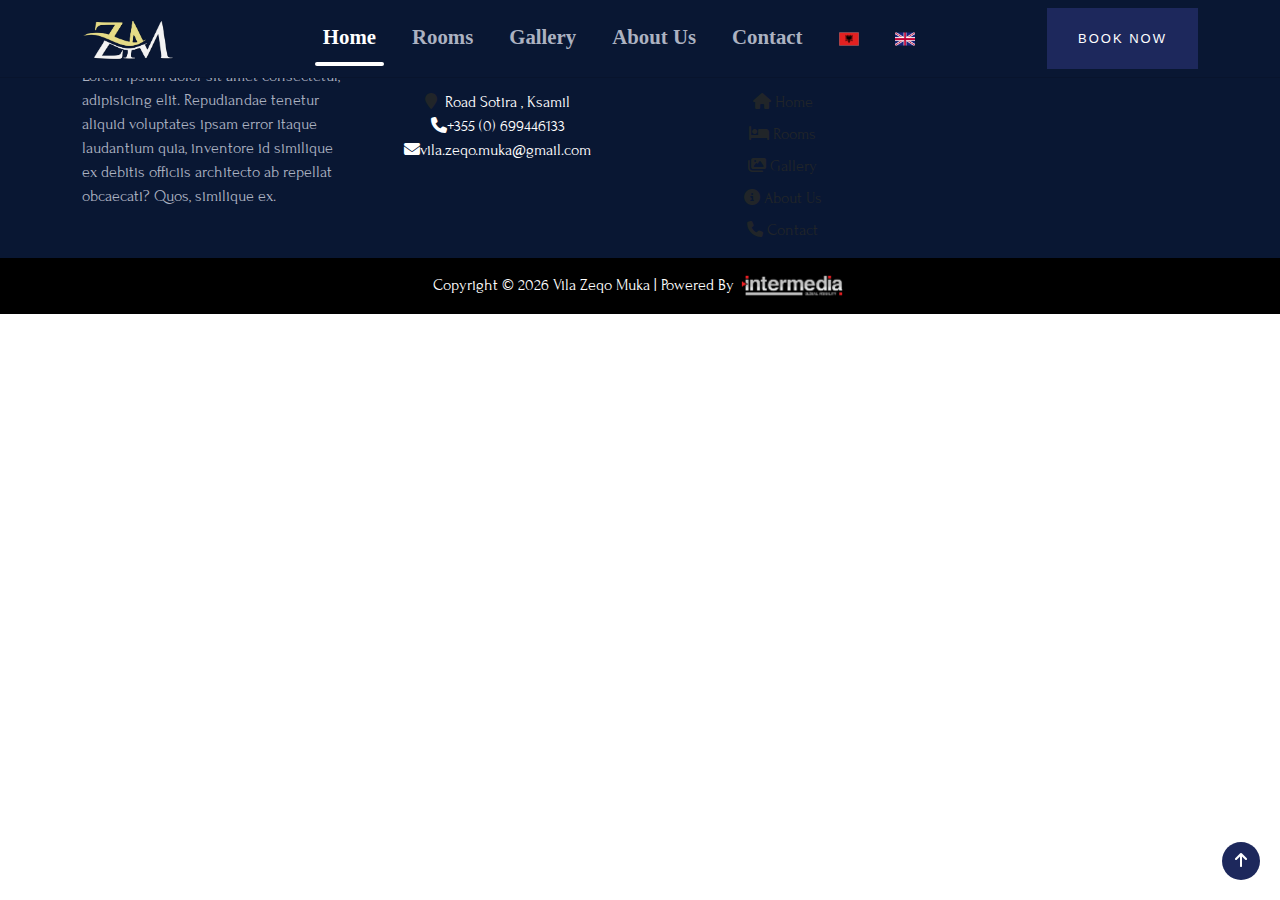
==== index.html @ 221eeb9a "prova" ====
<!DOCTYPE html>
<html lang="en">
<head>
    <meta charset="UTF-8">
    <meta name="viewport" content="width=device-width, initial-scale=1.0">
    <title>Vila Zeqo Muka , Ksamil , Albania</title>
    <meta name="description"content="">
    <meta name="keywords"content="Vila Zeqo Muka , Ksamil , Albania , ">
    <meta name="google-site-verification" content="VBBXbdI32-JaBuuOkWz5NeAeNk-Iu5e2lK04XvJz4yU" />
    <link rel="icon" href="assets/icon/logo.png" />
    <!--Font-Awasome-->
    <link rel="stylesheet" href="https://cdnjs.cloudflare.com/ajax/libs/font-awesome/6.5.2/css/all.min.css">
    <!--Bootstrap-->
    <link rel="stylesheet" href="https://cdn.jsdelivr.net/npm/bootstrap@5.3.3/dist/css/bootstrap.min.css"
        integrity="sha384-QWTKZyjpPEjISv5WaRU9OFeRpok6YctnYmDr5pNlyT2bRjXh0JMhjY6hW+ALEwIH" crossorigin="anonymous">
    <!--My Style-->
    <link rel="stylesheet" href="style.css">
</head>
<body>
    <header class="header">
        <nav class="navbar navbar-expand-lg header-nav fixed-top">
            <div class="container">
                <a class="navbar-brand" href="index.html">
                    <img class="logo1" src="assets/icon/logo.png" alt="logo" height="50px">
                </a>
                <button class="navbar-toggler" type="button" data-bs-toggle="collapse"
                    data-bs-target="#navbarSupportedContent" aria-controls="navbarSupportedContent"
                    aria-expanded="false" aria-label="Toggle navigation">
                    <span class="navbar-toggler-icon"></span>
                </button>
                <div class="collapse navbar-collapse text-center justify-content-between" id="navbarSupportedContent">
                    <ul class="navbar-nav mx-auto">
                        <li class="nav-item active-link">
                            <a class="nav-link" aria-current="page" href="index.html">Home</a>
                            <div class="underline"></div>
                        </li>
                        <li class="nav-item">
                            <a class="nav-link" href="rooms.html">Rooms</a>
                            <div class="underline"></div>
                        </li>
                        <li class="nav-item">
                            <a class="nav-link" href="gallery.html">Gallery</a>
                            <div class="underline"></div>
                        </li>
                        <li class="nav-item">
                            <a class="nav-link" href="about.html">About Us</a>
                            <div class="underline"></div>
                        </li>
                        <li class="nav-item">
                            <a class="nav-link" href="contact.html">Contact</a>
                            <div class="underline"></div>
                        </li>
                        <li class="nav-item">
                            <a class="nav-link flag" href="index-sq.html">
                                <img src="assets/icon/ALB.png" alt="ALB Flag" height="20">
                            </a>
                        </li>
                        <li class="nav-item">
                            <a class="nav-link flag" href="index.html">
                                <img src="assets/icon/GBR.png" alt="GBR Flag" height="20">
                            </a>
                        </li>
                    </ul>
                    <div>
                        <a style="text-decoration: none;"
                            href="https://panel.bookerspro.com/booking2.php?propid=131331">
                            <button id="button" class="btn-3" style="letter-spacing: 2px;">BOOK NOW</button>
                        </a>
                    </div>
                </div>
            </div>
        </nav>
    </header>
    <main>
        <footer>
            <div class="footer">
                <div class="container text-center justify-content-center">
                    <div class="row">
                        <div class="col-lg-3">
                            <div class="footer-widget mb-4">
                                <h2 class="heading-2 logo" id="footer-logo">
                                    <a class="navbar-brand" href="index.html">
                                        <img src="assets/icon/logo-short.png" height="auto" width="100px">
                                    </a>
                                </h2>
                                <p>Lorem ipsum dolor sit amet consectetur, adipisicing elit. Repudiandae tenetur aliquid voluptates ipsam error itaque laudantium quia, inventore id similique ex debitis officiis architecto ab repellat obcaecati? Quos, similique ex.
                                </p>
                            </div>
                        </div>
                        <div class="col-lg-3">
                            <div class="tlt">
                                <h4>Contact Us</h4>
                            </div>
                            <ul class="conta">
                                <li><i class="fa fa-map-marker" aria-hidden="true"></i><a
                                        href="https://maps.app.goo.gl/HGDRE3TWitumhmAR6" class="text-white m-0 p-0"
                                        style="text-decoration: none;">&nbsp;&nbsp;Road Sotira , Ksamil</a></li>
                                <li><i class="fas fa-phone" style="color: white;"></i><a href="tel:+355699446133 "
                                        class="text-white m-0 p-0" style="text-decoration: none;">+355 (0)
                                        699446133 </a>
                                </li>
                                <li><i class="fas fa-envelope" style="color: white;"></i><a
                                        href="mailto: vila.zeqo.muka@gmail.com" class="text-white m-0 p-0"
                                        style="text-decoration: none;">vila.zeqo.muka@gmail.com</a></li>
                            </ul>
                        </div>
                        <div class="col-lg-3">
                            <div class="tlt">
                                <h4>Useful Links</h4>
                            </div>
                            <ul class="link_menu">
                                <li class="mb-2 active"><a href="index.html"><i class="fas fa-home"></i> Home</a></li>
                                <li class="mb-2"><a href="rooms.html"><i class="fas fa-bed"></i> Rooms</a></li>
                                <li class="mb-2"><a href="gallery.html"><i class="fas fa-images"></i> Gallery</a>
                                </li>
                                <li class="mb-2 "><a href="about.html"><i class="fas fa-info-circle"></i>
                                        About Us</a>
                                </li>
                                <li class=""><a href="contact.html"><i class="fas fa-phone"></i> Contact</a></li>
                            </ul>
                        </div>
                        <div class="col-lg-3">
                            <h4>Location</h4>
                            <iframe
                                src="https://www.google.com/maps/embed?pb=!1m14!1m8!1m3!1d1570179.857466598!2d20.004742!3d39.767552!3m2!1i1024!2i768!4f13.1!3m3!1m2!1s0x135b6b3bc9f3d1d7%3A0xbbc7d60144c66215!2sVila%20Zeqo%20Muka!5e0!3m2!1sen!2sus!4v1719576028096!5m2!1sen!2sus"
                                width="100%" height="150" style="border: 0;" allowfullscreen="" loading="lazy"
                                referrerpolicy="no-referrer-when-downgrade"></iframe>
                        </div>
                    </div>
                </div>
                <div class="copyright">
                    <div class="text-center text-white p-2" style="background-color: #000000;">
                        Copyright ©
                        <script>document.write(new Date().getFullYear());</script> Vila Zeqo Muka |
                        Powered By <a href="https://intermedia.al/"><img src="assets/icon/intermediaLogo1.png"
                                class="img-fluid" width="110px" alt=""></a>
                    </div>
                </div>
            </div>
        </footer>
        <button type="button" class="btn btn-floating " id="btn-back-to-top" style="display: block;"> <i
                class="fas fa-arrow-up"></i> </button>
    </main>
    <!--Bootstrap-->
    <script src="https://cdn.jsdelivr.net/npm/bootstrap@5.3.0/dist/js/bootstrap.bundle.min.js"
        integrity="sha384-geWF76RCwLtnZ8qwWowPQNguL3RmwHVBC9FhGdlKrxdiJJigb/j/68SIy3Te4Bkz"
        crossorigin="anonymous"></script>
    <!--My Script-->
    <script src="main.js"></script>
</body>
</html>
---- style.css ----
@import url('https://fonts.googleapis.com/css2?family=Forum&display=swap');

/*Root*/
::selection {
    color: white;
    background: #000526;
}

::-webkit-scrollbar {
    width: 15px;
}

::-webkit-scrollbar-track {
    background-color: white;
}

::-webkit-scrollbar-thumb {
    background: black;
}

html,
body {
    width: 100% !important;
    height: 100% !important;
    margin: 0px !important;
    padding: 0px !important;
}

* {
    margin: 0;
    padding: 0;
    box-sizing: border-box;
    font-family: "Forum", serif;
}

a {
    color: inherit;
    text-decoration: none;
}

section {
    padding: 70px 0;
    overflow: hidden;
}

.row {
    display: flex;
    flex-wrap: wrap;
}

.col {
    flex: 1;
}

li {
    list-style: none;
    padding: 0px;
    margin: 0px;
}

ul {
    padding-left: unset;
}

/*  HEADER */
.nav-link {
    text-decoration: none;
    display: inline-block;
    padding: 10px;
    color: #acb2c1;
    transition: color 0.3s ease-in-out;
    font-family: "Cormorant", serif;
    font-weight: bold;
    font-size: 1.3rem;
}

.nav-item .underline {
    height: 4px;
    background-color: transparent;
    width: 0;
    transition: width 0.6s, background-color 0.6s;
    border-radius: 70px;
    margin: 0 auto;
}

.nav-item.active-link a {
    color: white;
}

.nav-item.active-link .underline {
    width: 100%;
    background-color: white;
}

.nav-item:hover .underline {
    background-color: white;
    width: 100%;
    transition: 0.5s;
}

.nav-item:hover a {
    color: white;
    transition: 0.5s;
}

.nav-item:active a {
    transition: none;
}

.nav-item:active .underline {
    transition: none;
    background-color: white;
}

.navbar-nav {
    margin-left: auto;
    gap: 20px;
    font-size: 18px;
}

.navbar {
    background-color: #091733;
    transition: background-color 0.3s ease-in-out;
    border-bottom: 1px solid rgba(0, 0, 0, 0.1);
}

.navbar-toggler {
    border-color: white !important;
    background-color: white;
    color: transparent !important;
}

.navbar-toggler:hover,
.navbar-toggler:active {
    border-color: white !important;
    background-color: white;
    color: transparent !important;
    transition: 0.5s;
}

/* INNDEX - HOME*/
.sldh1 {
    color: white;
    font-size: 70px;
    text-shadow: 4px 2px #095279;
    font-family: 'Times New Roman', Times, serif;
    font-weight: 800;
}

.sldh2 {
    color: white;
    font-size: 20px;
    text-shadow: 4px 2px #095279;
    font-family: Marcellus, serif;
    font-weight: 800;
}

.head-home {
    position: relative;
    background-color: #9eb384;
}

.HeadText {
    position: absolute;
    top: 50%;
    left: 40%;
    transform: translate(-50%, -50%);
    z-index: 2;
    width: 900px;
}

.carousel1 {
    width: 100% !important;
    background: url('assets/image/7.jpg') rgba(0, 0, 0, 0.616);
    background-position: center 50%;
    background-repeat: no-repeat;
    background-size: cover;
    background-blend-mode: multiply;
    height: 600px;
}

.carousel2 {
    width: 100% !important;
    background: url('assets/image/8.jpg')rgba(0, 0, 0, 0.616);
    background-position: center 70%;
    background-repeat: no-repeat;
    background-size: cover;
    background-blend-mode: multiply;
    height: 600px;
}

.carousel3 {
    width: 100% !important;
    background: url('assets/image/10.jpg')rgba(0, 0, 0, 0.616);
    background-position: center 55%;
    background-repeat: no-repeat;
    background-size: cover;
    background-blend-mode: multiply;
    height: 600px;
}

/* INDEX - ABOUT US*/
/*ABOUT_AREA*/
.about_area .col-lg-6 img {
    border-radius: 10px;
    border: 3px solid #095279;
}

.about_image_wrap {
    position: relative;
    margin-left: auto;
    margin-right: 50px;
    z-index: 1;
}

@media (max-width: 1399px) {
    .about_image_wrap {
        max-width: 390px;
    }
}

@media (max-width: 1199px) {
    .about_image_wrap {
        margin-left: 50px;
    }
}

@media (max-width: 515px) {
    .about_image_wrap {
        max-width: 322px;
        margin-left: 30px;
    }
}

@media (max-width: 425px) {
    .about_image_wrap {
        max-width: 280px;
    }
}

@media (max-width: 375px) {
    .about_image_wrap {
        max-width: 226px;
    }
}

.about__img {
    max-width: 100%;
    height: auto;
}

.about__border {
    width: 100%;
    height: 100%;
    border: 2px solid #095279;
    position: absolute;
    z-index: -1;
}

.about__border--one {
    top: 10px;
    left: -10px;
}

.about__border--three {
    top: 20px;
    left: -20px;
}

.about__border--four {
    top: -20px;
    right: -20px;
}

.about__border--six {
    top: -10px;
    right: -10px;
}

.about__shapes--one {
    width: 30px;
    height: 30px;
    background-color: #095279;
    position: absolute;
    right: 0;
    bottom: 0;
    border-bottom-right-radius: 10px;
}

.about__shapes--two {
    width: 30px;
    height: 30px;
    background-color: #095279;
    position: absolute;
    top: 0;
    left: 0;
    border-top-left-radius: 10px;
}

.about__shapes--three {
    width: 20px;
    height: 20px;
    background-color: #095279;
    position: absolute;
    bottom: -20px;
    right: -20px;
    animation: rotation 15s infinite linear;
}

.about__shapes--four {
    width: 10px;
    height: 10px;
    background-color: #095279;
    position: absolute;
    bottom: -30px;
    right: -30px;
    animation: rotation 15s infinite linear;
}

.about__shapes--five {
    width: 10px;
    height: 10px;
    background-color: #095279;
    position: absolute;
    top: -30px;
    left: -30px;
    animation: rotation 15s infinite linear;
}

.about__shapes--six {
    width: 20px;
    height: 20px;
    background-color: #095279;
    position: absolute;
    top: -20px;
    left: -20px;
    animation: rotation 15s infinite linear;
}

@keyframes rotation {
    0% {
        transform: rotate(0deg);
    }

    100% {
        transform: rotate(359deg);
    }
}

.about_area .col-lg-6 h4 {
    font-family: 'Yeseva One', cursive;
    color: #095279;
}

.about_area .col-lg-6 h3 {
    font-family: 'Epilogue', sans-serif;
    font-weight: bold;
}

.about_area .col-lg-6 p {
    font-family: 'Outfit', sans-serif;
    color: grey;
    font-size: 20px;
}

/* INDEX - ROOMS*/
/* INDEX - GALLERY */
.gallery .slide {
    height: 425px;
    position: relative;
    overflow: hidden;
}

.gallery .slide img {
    height: 100%;
    width: 100%;
    object-fit: cover;
}

.gallery .slide .icon {
    display: none;
    align-items: center;
    justify-content: center;
    position: absolute;
    top: 0;
    left: 0;
    z-index: 10;
    height: 100%;
    width: 100%;
    background: rgba(0, 0, 0, 0.5);
}

.gallery .slide .icon i {
    font-size: 3.5rem;
    color: white;
}

.gallery .slide:hover .icon {
    display: flex;
}

/* INDEX - TESTIMONIALS */
.review-item blockquote {
    line-height: 1.8;
}

.review-content .swiper-arrow {
    top: 20%;
    bottom: 0;
    z-index: 2;
    border: 1px solid var(--bs-gray-400);
    color: var(--bs-gray-400);
    border-radius: 50%;
    width: 50px;
    height: 50px;
    transition: 0.4s ease-in-out;
}

.review-content .swiper-arrow:hover {
    border: 1px solid #4d5969;
    color: #4d5969;
}

.review-content .swiper-arrow.swiper-arrow-prev {
    left: -80px;
}

.review-content .swiper-arrow.swiper-arrow-next {
    right: -80px;
}

.review-content .quotation svg.quote {
    color: gray;
}

#testimonials .swiper-pagination {
    display: none;
}

/*About Us*/
#about-head {
    background: url(assets/image/9.jpg) rgba(0, 0, 0, 0.5);
    background-position-x: 0%;
    background-position-y: 0%;
    background-repeat: repeat;
    background-size: auto;
    background-size: cover;
    background-repeat: no-repeat;
    background-position: center;
    background-blend-mode: multiply;
    height: 70vh;
    text-align: center;
    display: flex;
    align-items: center;
}

.parallax_wrapper {
    position: relative;
    margin-bottom: 25px;
}

img.rounded-img {
    border-radius: 10px;
}

.parallax_wrapper .img_over {
    left: -25%;
    bottom: 10%;
    position: absolute;
    z-index: 99;
}

.parallax_wrapper .img_over img {
    border: 4px solid #fff;
    width: 50%;
    height: auto;
    -webkit-box-shadow: 10px 10px 26px 0px rgba(0, 0, 0, 0.21);
    -moz-box-shadow: 10px 10px 26px 0px rgba(0, 0, 0, 0.21);
    box-shadow: 10px 10px 26px 0px rgba(0, 0, 0, 0.21);
}

/*Rooms*/
#rooms-head {
    background: url(assets/image/11.jpg) rgba(0, 0, 0, 0.5);
    background-position-x: 0%;
    background-position-y: 0%;
    background-repeat: repeat;
    background-size: auto;
    background-size: cover;
    background-repeat: no-repeat;
    background-position: center;
    background-blend-mode: multiply;
    height: 70vh;
    text-align: center;
    display: flex;
    align-items: center;
}
.roombox{
    box-shadow: 3px 3px 10px 0px rgba(0,0,0,0.75);
}
.roominfo {
    margin: 20px;
}

.room-icon {
    display: flex;
    align-items: center;
    justify-content: space-between;
    margin-bottom: 10px;
}

.icon-item {
    display: flex;
    align-items: center;
    margin: 0 10px;
    /* Adjust spacing between items if needed */
}

.icon-item i {
    font-size: 15px;
    /* Adjust the size of the icons as needed */
    margin-right: 5px;
}

.icon-item span {
    margin-left: 5px;
}

.roomimg {
    width: 100%;
    height: 470px;
  }
  .roomimg img {
    width: 100%;
    height: 100%;
  }
/*Gallery*/
#gallery-head {
    background: url(assets/image/2.jpg) rgba(0, 0, 0, 0.5);
    background-position-x: 0%;
    background-position-y: 0%;
    background-repeat: repeat;
    background-size: auto;
    background-size: cover;
    background-repeat: no-repeat;
    background-position: center;
    background-blend-mode: multiply;
    height: 70vh;
    text-align: center;
    display: flex;
    align-items: center;
}

.gallery .gallery-main .gallery-box {
    position: relative;
    transition: all 0.3s ease;
    width: 100%;
}

.gallery .gallery-main .gallery-box:hover .content {
    height: 100%;
    opacity: 1;
    visibility: visible;
    width: 100%;
}

.gallery .gallery-main .gallery-box:hover {
    transform: translateY(10px);
    transition: all 0.3s ease;
}

.gallery .gallery-main .gallery-box img {
    width: 100%;
    height: 300px;
    object-fit: cover;
    box-shadow: 10px 10px 5px 0px rgba(0, 0, 0, 0.75);
    margin: 15px auto;
}

/*Contact Us*/
#contact-head {
    background: url(assets/image/6.jpg) rgba(0, 0, 0, 0.5);
    background-position-x: 0%;
    background-position-y: 0%;
    background-repeat: repeat;
    background-size: auto;
    background-size: cover;
    background-repeat: no-repeat;
    background-position: center;
    background-blend-mode: multiply;
    height: 70vh;
    text-align: center;
    display: flex;
    align-items: center;
}

.cch {
    font-size: 35px;
}

.ccp {
    font-size: 25px;
}

.contact-box {
    border: black 1px solid;
    padding: 15px;
    text-align: center;
    transition: background-color 0.3s;
    border-radius: 20%;
}

.contact-box .icon {
    margin: 25px;
}

.contact-box svg {
    width: 100%;
    height: 50px;
    transition: fill 0.5s;
}

/*General*/
#rooms-head h1,
#contact-head h1,
#gallery-head h1,
#about-head h1 {
    color: #fff;
    text-transform: uppercase;
    position: relative;
    display: inline-block;
}

.breacrumd {
    list-style: none;
    padding: 0;
    margin: 0;
    display: flex;
    justify-content: center;
}

.breacrumd li {
    font-size: 23px;
    color: #fff;
    text-transform: uppercase;
    margin: 0 3px;
    letter-spacing: 2px;
}

.breacrumd li:hover a {
    color: #091733;
    transition: 0.5s;
}

.tltt {
    display: grid;
    justify-content: center;
}

/* Footer */
footer {
    background: #091733;
    padding-top: 40px;
    font-family: "Cormorant", serif;
}

footer p {
    color: #acb2c1;
    text-align: left;
}

footer h4 {
    color: #ffffff;
    margin-bottom: 15px;
    padding-bottom: 3px;
    font-weight: 600;
    border-bottom: 3px solid #ffffff;
}

footer .logo a {
    display: flex;
    justify-content: center;
    text-decoration: none;
}

ul.contact,
ul.link-menu {
    padding: 0;
    list-style: none;
}

ul.link-menu li {
    display: grid;
    justify-content: center;
}

ul.contact li,
ul.link-menu li {
    color: #acb2c1;
    font-size: 18px;
    padding: 10px 0;
}

ul.contact li i,
ul.link-menu li i {
    padding-right: 15px;
    font-size: 20px;
}

ul.link-menu li a {
    color: #acb2c1;
    text-decoration: none;
    transition: color 0.5s, transform 0.5s;
    display: flex;
    align-items: center;
    position: relative;
}

ul.link-menu li a::after {
    content: '';
    position: absolute;
    left: 0;
    bottom: -5px;
    width: 0;
    height: 3px;
    background: #ffffff;
}

ul.link-menu li a:hover::after {
    width: 125%;
    transition: width 0.5s ease;
}

ul.link-menu li a:hover,
ul.contact li:hover {
    color: #ffffff;
    transition: width 0.5s ease;
}

ul.link-menu li.active a {
    color: #ffffff;
}

.copyright-container {
    background: #000526;
    width: 100%;
}

.copyright-container .container {
    display: flex;
    justify-content: space-between;
    align-items: center;
    padding: 2px;
    color: #ffffff;
}

/* GENERAL BUTTON STYLING */
#button {
    font-family: Jost, sans-serif;
    font-weight: 500;
    font-size: 13px;
    line-height: 19px;
    text-transform: uppercase;
    letter-spacing: .12em;
    position: relative;
    display: inline-flex;
    vertical-align: middle;
    width: auto;
    margin: 0;
    text-decoration: none;
    border-radius: 0;
    outline: 0;
    transition: color .2s ease-out, background-color .35s ease-out, border-color .2s ease-out;
    padding: 20px 30px;
    color: #fff;
    background-color: #1d285c;
    border: 1px solid transparent;
    cursor: pointer;
}

#button:hover {
    color: #1d285c !important;
    background-color: #fff;
}

.btn1 {
    border: 1px solid #989daf;
    color: #091733;
    background-color: transparent;
    font-family: Jost, sans-serif;
    font-weight: 500;
    font-size: 13px;
    line-height: 19px;
    text-transform: uppercase;
    letter-spacing: .12em;
    padding: 19px 52px;
}

.btn1:hover {
    background-color: #091733;
    color: #989daf;
    transition: 0.75s;

}

/*BACK_TO_TOP*/
#btn-back-to-top {
    position: fixed;
    bottom: 20px;
    right: 20px;
    display: none;
    color: #fff;
    background-color: #1d285c;
    z-index: 1;
    border-radius: 100%;
    transition: 0.5s;
}

#btn-back-to-top:hover {
    color: #1d285c;
    background-color: #fff;
    transition: 0.5s;
}

#btn-back-to-top:hover .btn.btn-floating i.fas.fa-arrow-up {
    color: #1d285c;
}

/*Mobile*/
@media screen and (max-width: 1200px) {
    section {
        padding: 50px 0 !important;
    }

    footer .logo a {
        justify-content: center;
    }

    footer p,
    .mim footer h4,
    ul.contact li,
    ul.link-menu li a {
        text-align: center;
    }

    .contact-box {
        border-radius: unset;
    }

    .parallax_wrapper {
        margin: 0px 25px 25px 25px;
    }

    #btn-back-to-top,
    .parallax_wrapper .img_over img {
        display: none !important;
    }

    .gallery .gallery-main .gallery-box {
        margin: 15px 0 15px 0;
    }

    .HeadText {
        position: absolute;
        top: 50%;
        left: 50%;
        transform: translate(-50%, -50%);
        z-index: 2;
        width: 300px;
    }

    .HeadText h1 {
        font-size: 40px !important;
    }

    .HeadText h4 {
        font-size: 20px !important;
    }

    .head-home {
        padding-bottom: 0px !important;
    }

    .about_area {
        margin-top: 50px;
        text-align: center;
    }

}
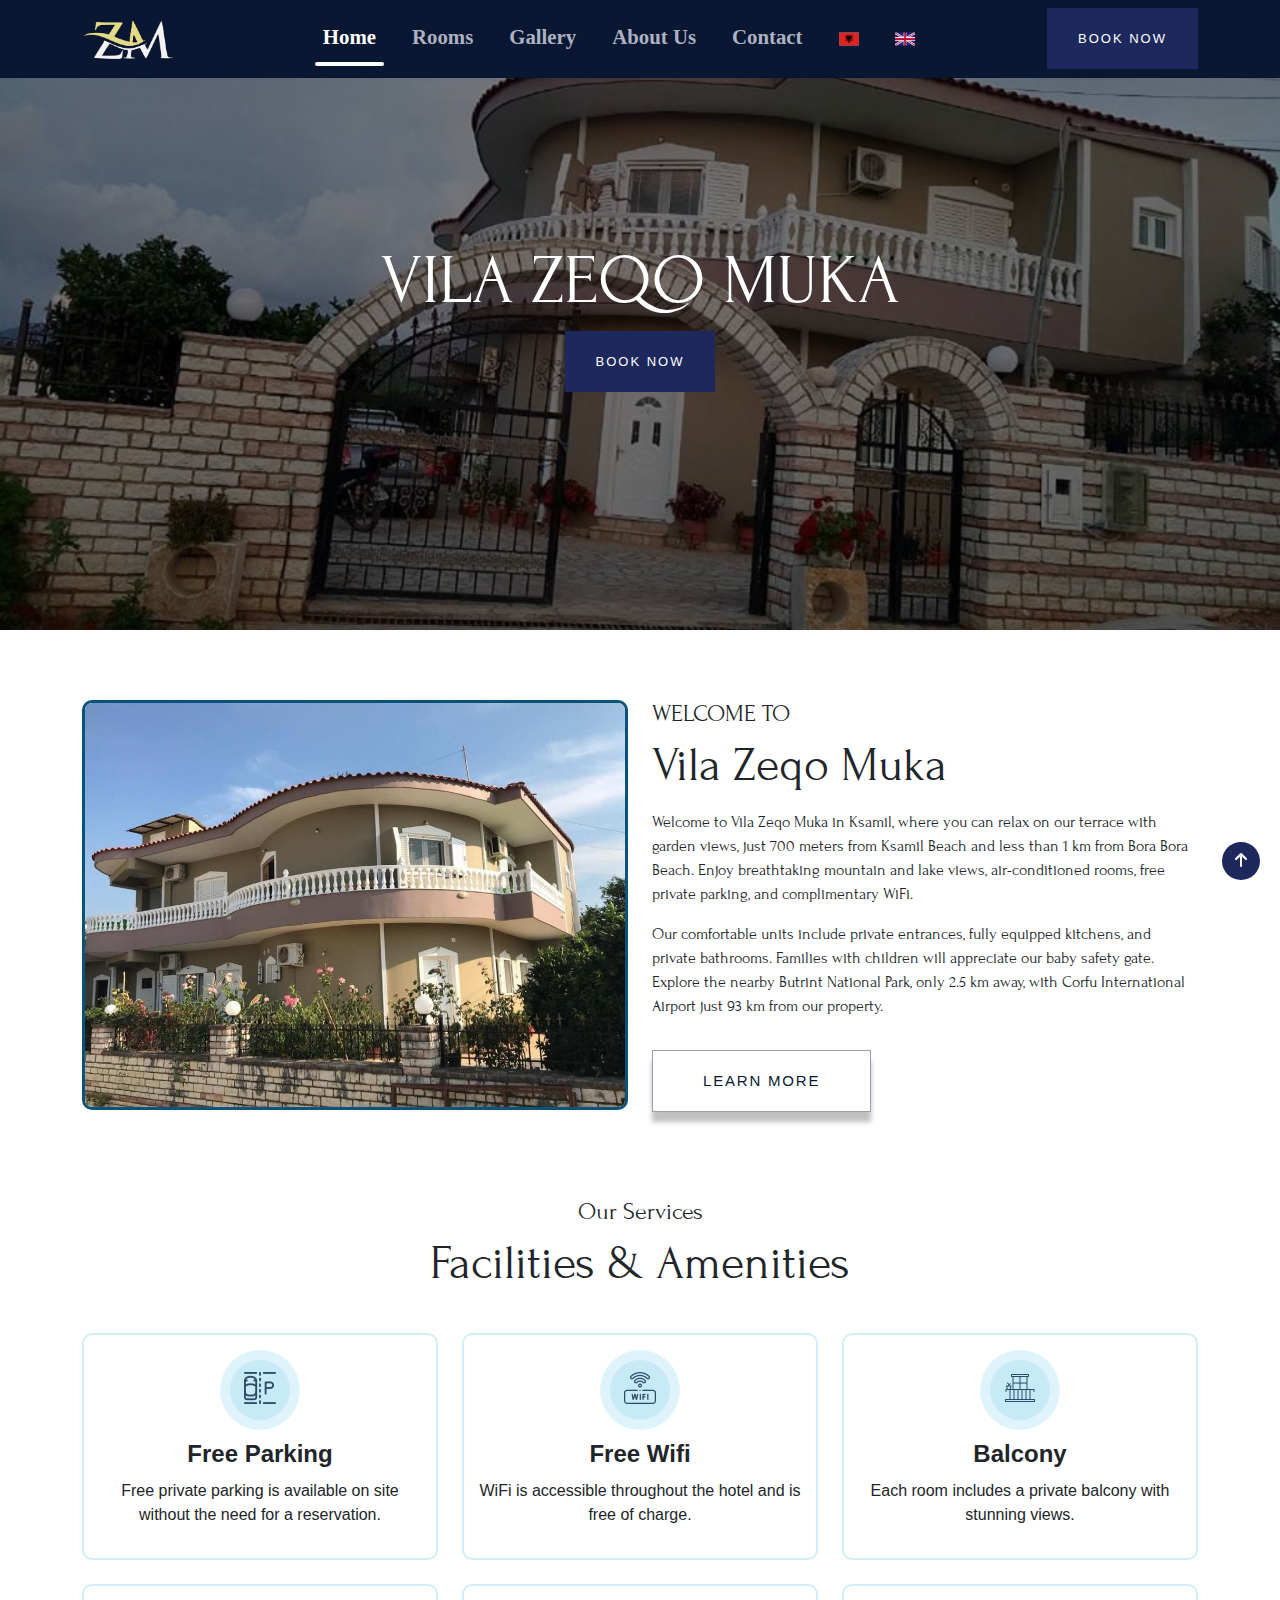
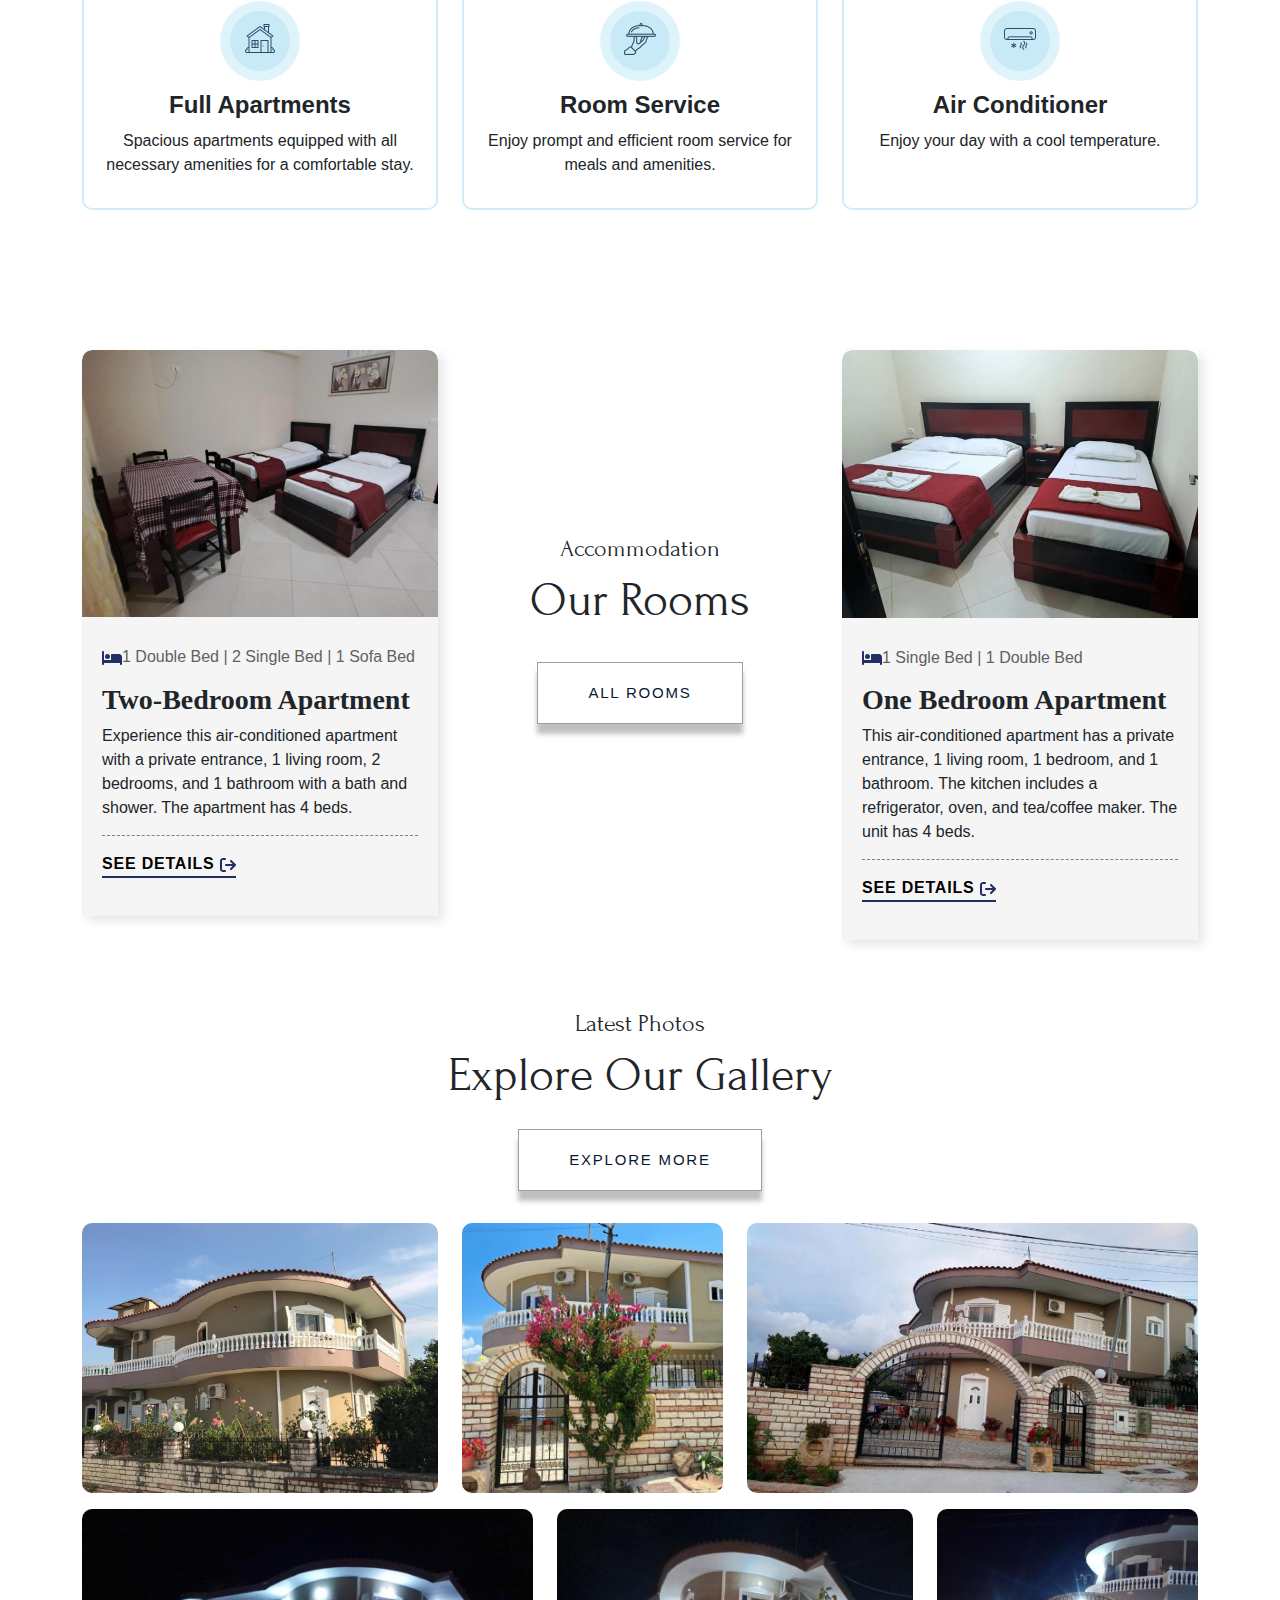
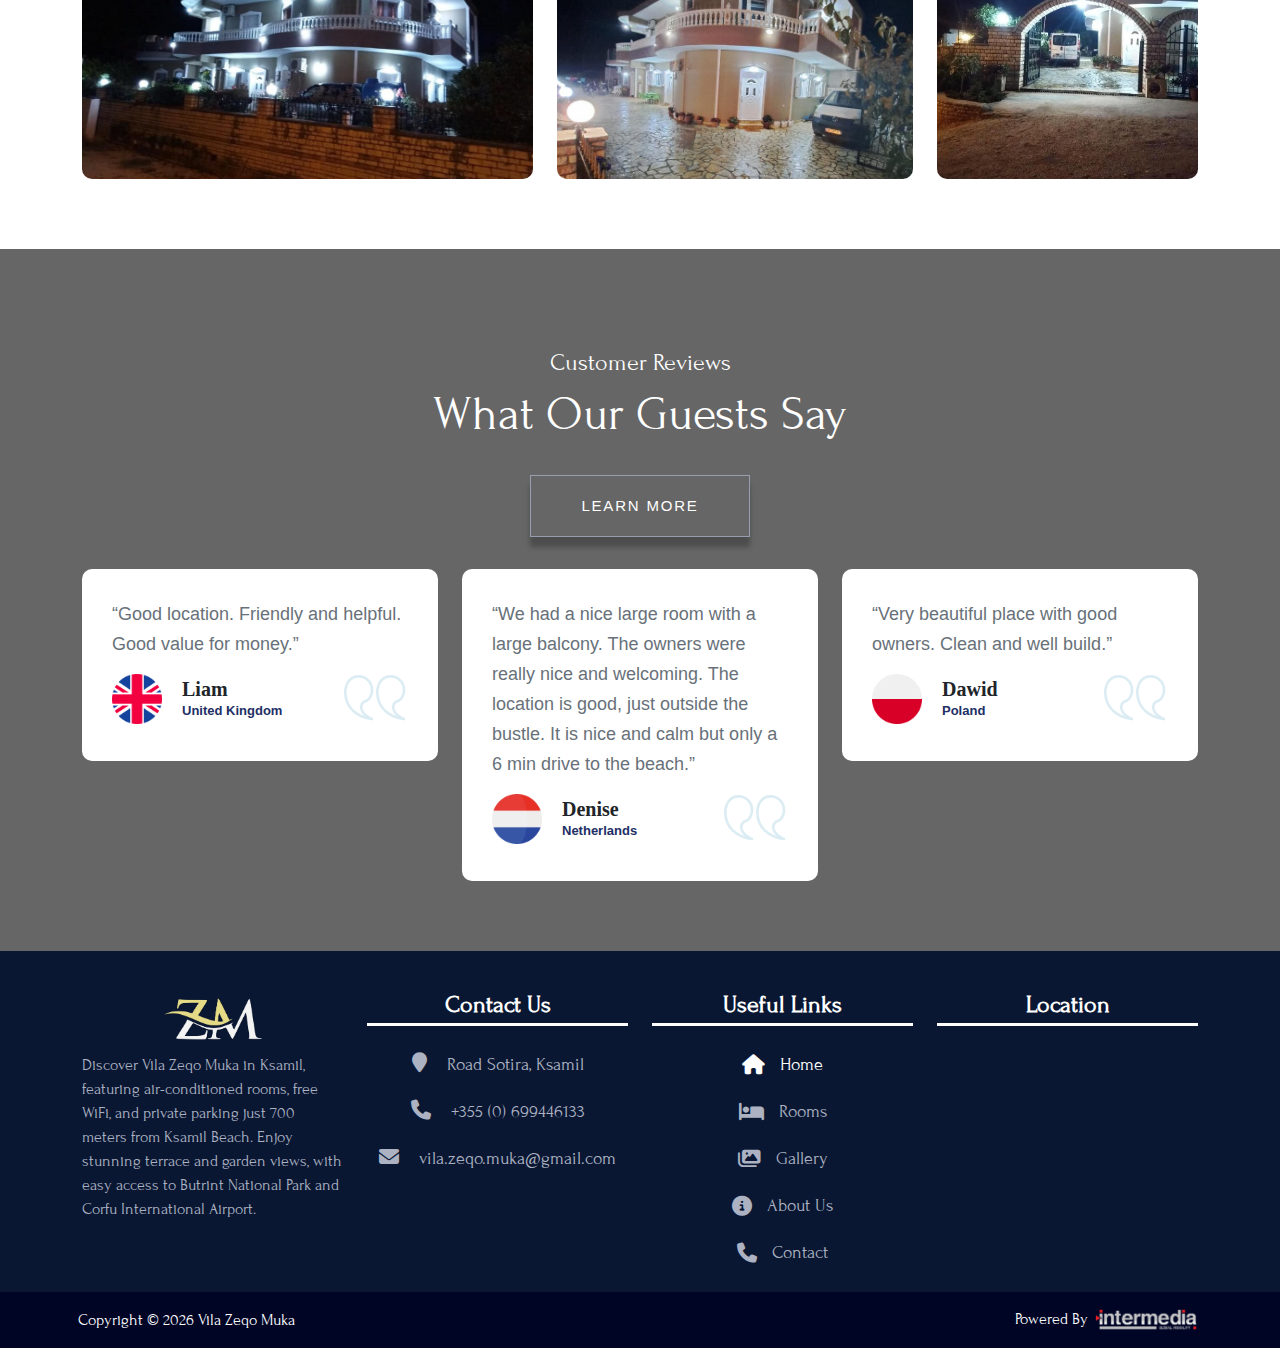
==== commit 9d0e6fdb: "done" ====
--- a/index.html
+++ b/index.html
@@ -1,11 +1,12 @@
 <!DOCTYPE html>
 <html lang="en">
+
 <head>
     <meta charset="UTF-8">
     <meta name="viewport" content="width=device-width, initial-scale=1.0">
     <title>Vila Zeqo Muka , Ksamil , Albania</title>
-    <meta name="description"content="">
-    <meta name="keywords"content="Vila Zeqo Muka , Ksamil , Albania , ">
+    <meta name="description" content="Discover Vila Zeqo Muka in Ksamil, Albania - offering comfortable rooms, excellent amenities, and stunning views just steps from beautiful beaches. Book your stay today!">
+    <meta name="keywords" content="Vila Zeqo Muka, Ksamil, Albania, hotel, accommodation, beach, rooms, amenities, vacation, travel, booking, Butrint National Park, free parking, free WiFi, family-friendly">
     <meta name="google-site-verification" content="VBBXbdI32-JaBuuOkWz5NeAeNk-Iu5e2lK04XvJz4yU" />
     <link rel="icon" href="assets/icon/logo.png" />
     <!--Font-Awasome-->
@@ -16,6 +17,7 @@
     <!--My Style-->
     <link rel="stylesheet" href="style.css">
 </head>
+
 <body>
     <header class="header">
         <nav class="navbar navbar-expand-lg header-nav fixed-top">
@@ -63,7 +65,7 @@
                     </ul>
                     <div>
                         <a style="text-decoration: none;"
-                            href="https://panel.bookerspro.com/booking2.php?propid=131331">
+                            href="https://panel.bookerspro.com/booking2.php?propid=221222">
                             <button id="button" class="btn-3" style="letter-spacing: 2px;">BOOK NOW</button>
                         </a>
                     </div>
@@ -72,68 +74,396 @@
         </nav>
     </header>
     <main>
+        <section id="index-bck">
+            <div class="container">
+                <div class="row">
+                    <div class="col-sm-12 col-md-12 col-lg-12 col-xl-12">
+                        <div class="index-bck-ds text-center">
+                            <h1 class="HD1 fadeinleft" style="color: white; font-size: 70px;">VILA ZEQO MUKA</h1>
+                            <a style="text-decoration: none;"
+                                href="https://panel.bookerspro.com/booking2.php?propid=221222">
+                                <button id="button" class="btn-3" style="letter-spacing: 2px;">BOOK NOW</button>
+                            </a>
+                        </div>
+                    </div>
+                </div>
+            </div>
+        </section>
+        <section class="about_area pb-0">
+            <div class="container">
+                <div class="row gy-5 d-flex">
+                    <div class="col-sm-12 col-md-6 col-lg-6 col-xl-6">
+                        <div class="img-box1">
+                            <div class="img1">
+                                <img src="assets/image/2.jpg" class="img-fluid" alt="About">
+                            </div>
+                        </div>
+                    </div>
+                    <div class="col-sm-12 col-md-6 col-lg-6 col-xl-6">
+                        <div class="about-text">
+                            <h4 class="title">WELCOME TO </h4>
+                            <h2 class="display-5 mb-3">Vila Zeqo Muka</h2>
+                            <p class="outfit">Welcome to Vila Zeqo Muka in Ksamil, where you can relax on our terrace
+                                with garden views, just 700 meters from Ksamil Beach and less than 1 km from Bora Bora
+                                Beach. Enjoy breathtaking mountain and lake views, air-conditioned rooms, free private
+                                parking, and complimentary WiFi.</p>
+                            <p class="outfit">Our comfortable units include private entrances, fully equipped kitchens,
+                                and private bathrooms. Families with children will appreciate our baby safety gate.
+                                Explore the nearby Butrint National Park, only 2.5 km away, with Corfu International
+                                Airport just 93 km from our property.</p>
+                        </div>
+                        <div>
+                            <a href="about.html">
+                                <button class="my-3 btn1">
+                                    LEARN MORE
+                                </button></a>
+                        </div>
+                    </div>
+                </div>
+            </div>
+        </section>
+        <section class="facilities">
+            <div class="container">
+                <div class="row gy-4">
+                    <div class="col-sm-12 col-md-12 col-lg-12 col-xl-12 text-center">
+                        <div class="about-text">
+                            <h4 class="titles">Our Services </h4>
+                            <h2 class="display-5 mb-3">Facilities & Amenities</h2>
+                        </div>
+                    </div>
+                    <div class="col-sm-12 col-lg-4 col-md-6 col-xl-4">
+                        <div class="facility-content h-100 text-center">
+                            <div class="fac-img">
+                                <img src="assets/icon/parking.png" class="img-fluid">
+                            </div>
+                            <h3>Free Parking</h3>
+                            <p class="outfit">Free private parking is available on site without the need for a
+                                reservation.</p>
+                        </div>
+                    </div>
+                    <div class="col-sm-12 col-lg-4 col-md-6 col-xl-4">
+                        <div class="facility-content h-100 text-center">
+                            <div class="fac-img">
+                                <img src="assets/icon/wifi.png" class="img-fluid">
+                            </div>
+                            <h3>Free Wifi</h3>
+                            <p class="outfit">WiFi is accessible throughout the hotel and is free of charge.</p>
+                        </div>
+                    </div>
+                    <div class="col-sm-12 col-lg-4 col-md-6 col-xl-4">
+                        <div class="facility-content h-100 text-center">
+                            <div class="fac-img">
+                                <img src="assets/icon/balcony.png" class="img-fluid">
+                            </div>
+                            <h3>Balcony</h3>
+                            <p class="outfit">Each room includes a private balcony with stunning views.</p>
+                        </div>
+                    </div>
+                    <div class="col-sm-12 col-lg-4 col-md-6 col-xl-4">
+                        <div class="facility-content h-100 text-center">
+                            <div class="fac-img">
+                                <img src="assets/icon/home.png" class="img-fluid">
+                            </div>
+                            <h3>Full Apartments</h3>
+                            <p class="outfit">Spacious apartments equipped with all necessary amenities for a
+                                comfortable stay.</p>
+                        </div>
+                    </div>
+                    <div class="col-sm-12 col-lg-4 col-md-6 col-xl-4">
+                        <div class="facility-content h-100 text-center">
+                            <div class="fac-img">
+                                <img src="assets/icon/room-service.png" class="img-fluid">
+                            </div>
+                            <h3>Room Service</h3>
+                            <p class="outfit">Enjoy prompt and efficient room service for meals and amenities.</p>
+                        </div>
+                    </div>
+                    <div class="col-sm-12 col-lg-4 col-md-6 col-xl-4">
+                        <div class="facility-content h-100 text-center">
+                            <div class="fac-img">
+                                <img src="assets/icon/air-conditioner.png" class="img-fluid">
+                            </div>
+                            <h3>Air Conditioner</h3>
+                            <p class="outfit">Enjoy your day with a cool temperature.</p>
+                        </div>
+                    </div>
+                </div>
+            </div>
+        </section>
+        <section class="rooms">
+            <div class="container">
+                <div class="row gy-3">
+                    <div class="col-sm-12 col-md-4 col-lg-4 col-xl-4">
+                        <div class="room-content">
+                            <div class="room-img">
+                                <img src="assets/image/200.jpg" class="img-fluid">
+                            </div>
+                            <div class="room-info">
+                                <div class="div mb-3">
+                                    <h6 style="margin-top: auto;margin-bottom:auto;"><svg
+                                            xmlns="http://www.w3.org/2000/svg" style="fill:#222f65;" height="1em"
+                                            viewBox="0 0 640 512">
+                                            <path
+                                                d="M32 32c17.7 0 32 14.3 32 32V320H288V160c0-17.7 14.3-32 32-32H544c53 0 96 43 96 96V448c0 17.7-14.3 32-32 32s-32-14.3-32-32V416H352 320 64v32c0 17.7-14.3 32-32 32s-32-14.3-32-32V64C0 46.3 14.3 32 32 32zm144 96a80 80 0 1 1 0 160 80 80 0 1 1 0-160z">
+                                            </path>
+                                        </svg>1 Double Bed | 2 Single Bed | 1 Sofa Bed</h6>
+                                </div>
+                                <h3>Two-Bedroom Apartment</h3>
+                                <p>Experience this air-conditioned apartment with a private entrance, 1 living room, 2
+                                    bedrooms, and 1 bathroom with a bath and shower. The apartment has 4 beds. </p>
+                                <div class="room-lower ">
+                                    <a href="rooms.html"><button class="btn_about">see details <svg
+                                                xmlns="http://www.w3.org/2000/svg" style="fill:#222f65;" height="1em"
+                                                viewBox="0 0 512 512">
+                                                <path
+                                                    d="M502.6 278.6c12.5-12.5 12.5-32.8 0-45.3l-128-128c-12.5-12.5-32.8-12.5-45.3 0s-12.5 32.8 0 45.3L402.7 224 192 224c-17.7 0-32 14.3-32 32s14.3 32 32 32l210.7 0-73.4 73.4c-12.5 12.5-12.5 32.8 0 45.3s32.8 12.5 45.3 0l128-128zM160 96c17.7 0 32-14.3 32-32s-14.3-32-32-32L96 32C43 32 0 75 0 128L0 384c0 53 43 96 96 96l64 0c17.7 0 32-14.3 32-32s-14.3-32-32-32l-64 0c-17.7 0-32-14.3-32-32l0-256c0-17.7 14.3-32 32-32l64 0z">
+                                                </path>
+                                            </svg></button></a>
+                                </div>
+                            </div>
+                        </div>
+                    </div>
+                    <div class="col-sm-12 col-md-4 col-lg-4 col-xl-4" id="intro">
+                        <div class="about-text text-center">
+                            <h4 class="title">Accommodation</h4>
+                            <h2 class="display-5 mb-3">Our Rooms</h2>
+                            <a href="rooms.html">
+                                <button class="my-3 btn1">
+                                    ALL ROOMS
+                                </button></a>
+                        </div>
+                    </div>
+                    <div class="col-sm-12 col-md-4 col-lg-4 col-xl-4">
+                        <div class="room-content">
+                            <div class="room-img">
+                                <img src="assets/image/100.jpg" class="img-fluid">
+                            </div>
+                            <div class="room-info">
+                                <div class="div mb-3">
+                                    <h6 style="margin-top: auto;margin-bottom:auto;"><svg
+                                            xmlns="http://www.w3.org/2000/svg" style="fill:#222f65;" height="1em"
+                                            viewBox="0 0 640 512">
+                                            <path
+                                                d="M32 32c17.7 0 32 14.3 32 32V320H288V160c0-17.7 14.3-32 32-32H544c53 0 96 43 96 96V448c0 17.7-14.3 32-32 32s-32-14.3-32-32V416H352 320 64v32c0 17.7-14.3 32-32 32s-32-14.3-32-32V64C0 46.3 14.3 32 32 32zm144 96a80 80 0 1 1 0 160 80 80 0 1 1 0-160z">
+                                            </path>
+                                        </svg>1 Single Bed | 1 Double Bed</h6>
+                                </div>
+                                <h3>One Bedroom Apartment</h3>
+                                <p>This air-conditioned apartment has a private entrance, 1 living room, 1 bedroom, and
+                                    1 bathroom. The kitchen includes a refrigerator, oven, and tea/coffee maker. The
+                                    unit has 4 beds.</p>
+                                <div class="room-lower ">
+                                    <a href="rooms.html"><button class="btn_about">see details <svg
+                                                xmlns="http://www.w3.org/2000/svg" style="fill:#222f65;" height="1em"
+                                                viewBox="0 0 512 512">
+                                                <path
+                                                    d="M502.6 278.6c12.5-12.5 12.5-32.8 0-45.3l-128-128c-12.5-12.5-32.8-12.5-45.3 0s-12.5 32.8 0 45.3L402.7 224 192 224c-17.7 0-32 14.3-32 32s14.3 32 32 32l210.7 0-73.4 73.4c-12.5 12.5-12.5 32.8 0 45.3s32.8 12.5 45.3 0l128-128zM160 96c17.7 0 32-14.3 32-32s-14.3-32-32-32L96 32C43 32 0 75 0 128L0 384c0 53 43 96 96 96l64 0c17.7 0 32-14.3 32-32s-14.3-32-32-32l-64 0c-17.7 0-32-14.3-32-32l0-256c0-17.7 14.3-32 32-32l64 0z">
+                                                </path>
+                                            </svg></button></a>
+                                </div>
+                            </div>
+                        </div>
+                    </div>
+                </div>
+            </div>
+        </section>
+        <section class="pt-0">
+            <div class="container">
+                <div class="row gy-3">
+                    <div class="col-lg-12 text-center">
+                        <div class="about-text">
+                            <h4 class="titles">Latest Photos </h4>
+                            <h2 class="display-5 ">Explore Our Gallery</h2>
+                        </div>
+                        <a href="gallery.html">
+                            <button class="my-3 btn1">
+                                Explore More
+                            </button></a>
+                    </div>
+                    <div class="col-lg-4 col-md-6">
+                        <div class="thumb">
+                            <img src="assets/image/2.jpg" class="zooms img-fluid" alt="Beautiful Hotel">
+                        </div>
+                    </div>
+                    <div class="col-lg-3 col-md-6">
+                        <div class="thumb">
+                            <img src="assets/image/1.jpg" class="zooms img-fluid" alt="Beautiful Hotel">
+                        </div>
+                    </div>
+                    <div class="col-lg-5 col-md-6">
+                        <div class="thumb">
+                            <img src="assets/image/6.jpg" class="zooms img-fluid" alt="Beautiful Hotel">
+                        </div>
+                    </div>
+                    <div class="col-lg-5 col-md-6">
+                        <div class="thumb">
+                            <img src="assets/image/3.jpg" class="zooms img-fluid" alt="Beautiful Hotel">
+                        </div>
+                    </div>
+                    <div class="col-lg-4 col-md-6">
+                        <div class="thumb">
+                            <img src="assets/image/5.jpg" class="zooms img-fluid" alt="Beautiful Hotel">
+                        </div>
+                    </div>
+                    <div class="col-lg-3 col-md-6">
+                        <div class="thumb">
+                            <img src="assets/image/4.jpg" class="zooms img-fluid" alt="Beautiful Hotel">
+                        </div>
+                    </div>
+                </div>
+            </div>
+        </section>
+        <section class="testimonials">
+            <div class="container">
+                <div class="row gy-3">
+                    <div class="col-sm-12 col-md-12 col-lg-12 col-xl-12 text-center">
+                        <div class="about-text">
+                            <h4 class="titles">Customer Reviews </h4>
+                            <h2 class="display-5 mb-3">What Our Guests Say</h2>
+                            <a href="about.html">
+                                <button class="my-3 btn1 text-white">
+                                    Learn More
+                                </button></a>
+                        </div>
+                    </div>
+                    <div class="col-sm-12 col-lg-4 col-lg-4 col-xl-4">
+                        <div class="item">
+                            <div class="testimonial-content ">
+                                <div class="test-text">
+                                    <h5>“Good location. Friendly and helpful. Good value for money.”
+                                    </h5>
+                                    <div class="div d-flex justify-content-between">
+                                        <div class="d-flex" style="margin-top: auto;margin-bottom:auto;">
+                                            <div class="flag">
+                                                <img src="assets/icon/GB-round-flag.png" class="img-fluid roundflag">
+                                            </div>
+                                            <div style="margin-left: 20px;">
+                                                <div class="author">Liam</div>
+                                                <div class="place">United Kingdom</div>
+                                            </div>
+                                        </div>
+                                        <div>
+                                            <img src="assets/icon/right-testimonial.png" class="img-fluid">
+                                        </div>
+                                    </div>
+                                </div>
+                            </div>
+                        </div>
+                    </div>
+                    <div class="col-sm-12 col-md-4 col-lg-4 col-xl-4">
+                        <div class="item">
+                            <div class="testimonial-content ">
+                                <div class="test-text">
+                                    <h5>“We had a nice large room with a large balcony. The owners were really nice and
+                                        welcoming. The location is good, just outside the bustle. It is nice and calm
+                                        but only a 6 min drive to the beach.”</h5>
+                                    <div class="div d-flex justify-content-between">
+                                        <div class="d-flex" style="margin-top: auto;margin-bottom:auto;">
+                                            <div class="flag">
+                                                <img src="assets/icon/NL-round-flag.png" class="img-fluid roundflag">
+                                            </div>
+                                            <div style="margin-left: 20px;">
+                                                <div class="author">Denise</div>
+                                                <div class="place">Netherlands</div>
+                                            </div>
+                                        </div>
+                                        <div>
+                                            <img src="assets/icon/right-testimonial.png" class="img-fluid">
+                                        </div>
+                                    </div>
+                                </div>
+                            </div>
+                        </div>
+                    </div>
+                    <div class="col-sm-12 col-md-4 col-lg-4 col-xl-4">
+                        <div class="item">
+                            <div class="testimonial-content ">
+                                <div class="test-text">
+                                    <h5>“Very beautiful place with good owners. Clean and well build.”</h5>
+                                    <div class="div d-flex justify-content-between">
+                                        <div class="d-flex" style="margin-top: auto;margin-bottom:auto;">
+                                            <div class="flag">
+                                                <img src="assets/icon/PL-round-flag.png" class="img-fluid roundflag">
+                                            </div>
+                                            <div style="margin-left: 20px;">
+                                                <div class="author">Dawid</div>
+                                                <div class="place">Poland</div>
+                                            </div>
+                                        </div>
+                                        <div>
+                                            <img src="assets/icon/right-testimonial.png" class="img-fluid">
+                                        </div>
+                                    </div>
+                                </div>
+                            </div>
+                        </div>
+                    </div>
+                </div>
+            </div>
+        </section>
         <footer>
-            <div class="footer">
-                <div class="container text-center justify-content-center">
-                    <div class="row">
-                        <div class="col-lg-3">
-                            <div class="footer-widget mb-4">
-                                <h2 class="heading-2 logo" id="footer-logo">
-                                    <a class="navbar-brand" href="index.html">
-                                        <img src="assets/icon/logo-short.png" height="auto" width="100px">
-                                    </a>
-                                </h2>
-                                <p>Lorem ipsum dolor sit amet consectetur, adipisicing elit. Repudiandae tenetur aliquid voluptates ipsam error itaque laudantium quia, inventore id similique ex debitis officiis architecto ab repellat obcaecati? Quos, similique ex.
-                                </p>
-                            </div>
-                        </div>
-                        <div class="col-lg-3">
-                            <div class="tlt">
-                                <h4>Contact Us</h4>
-                            </div>
-                            <ul class="conta">
-                                <li><i class="fa fa-map-marker" aria-hidden="true"></i><a
-                                        href="https://maps.app.goo.gl/HGDRE3TWitumhmAR6" class="text-white m-0 p-0"
-                                        style="text-decoration: none;">&nbsp;&nbsp;Road Sotira , Ksamil</a></li>
-                                <li><i class="fas fa-phone" style="color: white;"></i><a href="tel:+355699446133 "
-                                        class="text-white m-0 p-0" style="text-decoration: none;">+355 (0)
-                                        699446133 </a>
+            <div class="container text-center justify-content-center">
+                <div class="row">
+                    <div class="col-lg-3">
+                        <div class="footer-widget mb-4">
+                            <h2 class="heading-2 logo">
+                                <a class="navbar-brand" href="index.html">
+                                    <img src="assets/icon/logo.png" alt="Logo" width="100px">
+                                </a>
+                            </h2>
+                            <p>Discover Vila Zeqo Muka in Ksamil, featuring air-conditioned rooms, free WiFi, and
+                                private parking just 700 meters from Ksamil Beach. Enjoy stunning terrace and garden
+                                views, with easy access to Butrint National Park and Corfu International Airport.</p>
+                        </div>
+                    </div>
+                    <div class="col-lg-3">
+                        <h4>Contact Us</h4>
+                        <address>
+                            <ul class="contact">
+                                <li>
+                                    <i class="fa fa-map-marker"></i>
+                                    <a href="https://maps.app.goo.gl/HGDRE3TWitumhmAR6">Road Sotira,
+                                        Ksamil</a>
                                 </li>
-                                <li><i class="fas fa-envelope" style="color: white;"></i><a
-                                        href="mailto: vila.zeqo.muka@gmail.com" class="text-white m-0 p-0"
-                                        style="text-decoration: none;">vila.zeqo.muka@gmail.com</a></li>
+                                <li>
+                                    <i class="fas fa-phone"></i>
+                                    <a href="tel:+355699446133">+355 (0) 699446133</a>
+                                </li>
+                                <li>
+                                    <i class="fas fa-envelope"></i>
+                                    <a href="mailto:vila.zeqo.muka@gmail.com">vila.zeqo.muka@gmail.com</a>
+                                </li>
                             </ul>
-                        </div>
-                        <div class="col-lg-3">
-                            <div class="tlt">
-                                <h4>Useful Links</h4>
-                            </div>
-                            <ul class="link_menu">
-                                <li class="mb-2 active"><a href="index.html"><i class="fas fa-home"></i> Home</a></li>
-                                <li class="mb-2"><a href="rooms.html"><i class="fas fa-bed"></i> Rooms</a></li>
-                                <li class="mb-2"><a href="gallery.html"><i class="fas fa-images"></i> Gallery</a>
-                                </li>
-                                <li class="mb-2 "><a href="about.html"><i class="fas fa-info-circle"></i>
-                                        About Us</a>
-                                </li>
-                                <li class=""><a href="contact.html"><i class="fas fa-phone"></i> Contact</a></li>
-                            </ul>
-                        </div>
-                        <div class="col-lg-3">
-                            <h4>Location</h4>
-                            <iframe
-                                src="https://www.google.com/maps/embed?pb=!1m14!1m8!1m3!1d1570179.857466598!2d20.004742!3d39.767552!3m2!1i1024!2i768!4f13.1!3m3!1m2!1s0x135b6b3bc9f3d1d7%3A0xbbc7d60144c66215!2sVila%20Zeqo%20Muka!5e0!3m2!1sen!2sus!4v1719576028096!5m2!1sen!2sus"
-                                width="100%" height="150" style="border: 0;" allowfullscreen="" loading="lazy"
-                                referrerpolicy="no-referrer-when-downgrade"></iframe>
-                        </div>
-                    </div>
-                </div>
-                <div class="copyright">
-                    <div class="text-center text-white p-2" style="background-color: #000000;">
+                        </address>
+                    </div>
+                    <div class="col-lg-3">
+                        <h4>Useful Links</h4>
+                        <ul class="link-menu">
+                            <li class="active"><a href="index.html"><i class="fas fa-home"></i> Home</a></li>
+                            <li><a href="rooms.html"><i class="fas fa-bed"></i> Rooms</a></li>
+                            <li><a href="gallery.html"><i class="fas fa-images"></i> Gallery</a></li>
+                            <li><a href="about.html"><i class="fas fa-info-circle"></i> About Us</a></li>
+                            <li><a href="contact.html"><i class="fas fa-phone"></i> Contact</a></li>
+                        </ul>
+                    </div>
+                    <div class="col-lg-3">
+                        <h4>Location</h4>
+                        <iframe
+                            src="https://www.google.com/maps/embed?pb=!1m14!1m8!1m3!1d1570179.857466598!2d20.004742!3d39.767552!3m2!1i1024!2i768!4f13.1!3m3!1m2!1s0x135b6b3bc9f3d1d7%3A0xbbc7d60144c66215!2sVila%20Zeqo%20Muka!5e0!3m2!1sen!2sus!4v1719576028096!5m2!1sen!2sus"
+                            width="100%" height="150" style="border:0;" allowfullscreen="" loading="lazy"
+                            referrerpolicy="no-referrer-when-downgrade"></iframe>
+                    </div>
+                </div>
+            </div>
+            <div class="copyright-container">
+                <div class="container d-flex justify-content-between align-items-center text-white p-2">
+                    <div>
                         Copyright ©
-                        <script>document.write(new Date().getFullYear());</script> Vila Zeqo Muka |
+                        <script>document.write(new Date().getFullYear());</script> Vila Zeqo Muka
+                    </div>
+                    <div>
                         Powered By <a href="https://intermedia.al/"><img src="assets/icon/intermediaLogo1.png"
-                                class="img-fluid" width="110px" alt=""></a>
+                                alt="Intermedia" width="110px"></a>
                     </div>
                 </div>
             </div>
@@ -148,4 +478,5 @@
     <!--My Script-->
     <script src="main.js"></script>
 </body>
+
 </html>--- a/style.css
+++ b/style.css
@@ -2,622 +2,598 @@
 
 /*Root*/
 ::selection {
-    color: white;
-    background: #000526;
+  color: white;
+  background: #000526;
 }
 
 ::-webkit-scrollbar {
-    width: 15px;
+  width: 15px;
 }
 
 ::-webkit-scrollbar-track {
-    background-color: white;
+  background-color: white;
 }
 
 ::-webkit-scrollbar-thumb {
-    background: black;
+  background: black;
 }
 
 html,
 body {
-    width: 100% !important;
-    height: 100% !important;
-    margin: 0px !important;
-    padding: 0px !important;
+  width: 100% !important;
+  height: 100% !important;
+  margin: 0px !important;
+  padding: 0px !important;
 }
 
 * {
-    margin: 0;
-    padding: 0;
-    box-sizing: border-box;
-    font-family: "Forum", serif;
+  margin: 0;
+  padding: 0;
+  box-sizing: border-box;
+  font-family: "Forum", serif;
 }
 
 a {
-    color: inherit;
-    text-decoration: none;
+  color: inherit;
+  text-decoration: none;
 }
 
 section {
-    padding: 70px 0;
-    overflow: hidden;
+  padding: 70px 0;
+  overflow: hidden;
 }
 
 .row {
-    display: flex;
-    flex-wrap: wrap;
+  display: flex;
+  flex-wrap: wrap;
 }
 
 .col {
-    flex: 1;
+  flex: 1;
 }
 
 li {
-    list-style: none;
-    padding: 0px;
-    margin: 0px;
+  list-style: none;
+  padding: 0px;
+  margin: 0px;
 }
 
 ul {
-    padding-left: unset;
+  padding-left: unset;
 }
 
 /*  HEADER */
 .nav-link {
-    text-decoration: none;
-    display: inline-block;
-    padding: 10px;
-    color: #acb2c1;
-    transition: color 0.3s ease-in-out;
-    font-family: "Cormorant", serif;
-    font-weight: bold;
-    font-size: 1.3rem;
+  text-decoration: none;
+  display: inline-block;
+  padding: 10px;
+  color: #acb2c1;
+  transition: color 0.3s ease-in-out;
+  font-family: "Cormorant", serif;
+  font-weight: bold;
+  font-size: 1.3rem;
 }
 
 .nav-item .underline {
-    height: 4px;
-    background-color: transparent;
-    width: 0;
-    transition: width 0.6s, background-color 0.6s;
-    border-radius: 70px;
-    margin: 0 auto;
+  height: 4px;
+  background-color: transparent;
+  width: 0;
+  transition: width 0.6s, background-color 0.6s;
+  border-radius: 70px;
+  margin: 0 auto;
 }
 
 .nav-item.active-link a {
-    color: white;
+  color: white;
 }
 
 .nav-item.active-link .underline {
-    width: 100%;
-    background-color: white;
+  width: 100%;
+  background-color: white;
 }
 
 .nav-item:hover .underline {
-    background-color: white;
-    width: 100%;
-    transition: 0.5s;
+  background-color: white;
+  width: 100%;
+  transition: 0.5s;
 }
 
 .nav-item:hover a {
-    color: white;
-    transition: 0.5s;
+  color: white;
+  transition: 0.5s;
 }
 
 .nav-item:active a {
-    transition: none;
+  transition: none;
 }
 
 .nav-item:active .underline {
-    transition: none;
-    background-color: white;
+  transition: none;
+  background-color: white;
 }
 
 .navbar-nav {
-    margin-left: auto;
-    gap: 20px;
-    font-size: 18px;
+  margin-left: auto;
+  gap: 20px;
+  font-size: 18px;
 }
 
 .navbar {
-    background-color: #091733;
-    transition: background-color 0.3s ease-in-out;
-    border-bottom: 1px solid rgba(0, 0, 0, 0.1);
+  background-color: #091733;
+  transition: background-color 0.3s ease-in-out;
+  border-bottom: 1px solid rgba(0, 0, 0, 0.1);
 }
 
 .navbar-toggler {
-    border-color: white !important;
-    background-color: white;
-    color: transparent !important;
+  border-color: white !important;
+  background-color: white;
+  color: transparent !important;
 }
 
 .navbar-toggler:hover,
 .navbar-toggler:active {
-    border-color: white !important;
-    background-color: white;
-    color: transparent !important;
-    transition: 0.5s;
+  border-color: white !important;
+  background-color: white;
+  color: transparent !important;
+  transition: 0.5s;
 }
 
 /* INNDEX - HOME*/
-.sldh1 {
-    color: white;
-    font-size: 70px;
-    text-shadow: 4px 2px #095279;
-    font-family: 'Times New Roman', Times, serif;
-    font-weight: 800;
-}
-
-.sldh2 {
-    color: white;
-    font-size: 20px;
-    text-shadow: 4px 2px #095279;
-    font-family: Marcellus, serif;
-    font-weight: 800;
-}
-
-.head-home {
-    position: relative;
-    background-color: #9eb384;
-}
-
-.HeadText {
-    position: absolute;
-    top: 50%;
-    left: 40%;
-    transform: translate(-50%, -50%);
-    z-index: 2;
-    width: 900px;
-}
-
-.carousel1 {
-    width: 100% !important;
-    background: url('assets/image/7.jpg') rgba(0, 0, 0, 0.616);
-    background-position: center 50%;
-    background-repeat: no-repeat;
-    background-size: cover;
-    background-blend-mode: multiply;
-    height: 600px;
-}
-
-.carousel2 {
-    width: 100% !important;
-    background: url('assets/image/8.jpg')rgba(0, 0, 0, 0.616);
-    background-position: center 70%;
-    background-repeat: no-repeat;
-    background-size: cover;
-    background-blend-mode: multiply;
-    height: 600px;
-}
-
-.carousel3 {
-    width: 100% !important;
-    background: url('assets/image/10.jpg')rgba(0, 0, 0, 0.616);
-    background-position: center 55%;
-    background-repeat: no-repeat;
-    background-size: cover;
-    background-blend-mode: multiply;
-    height: 600px;
+#index-bck {
+  background: url("assets/image/6.jpg") rgba(0, 0, 0, 0.5);
+  background-repeat: no-repeat;
+  background-size: cover;
+  background-position: center;
+  height: 70vh;
+  background-blend-mode: multiply;
+  display: flex;
+  align-items: center;
 }
 
 /* INDEX - ABOUT US*/
 /*ABOUT_AREA*/
 .about_area .col-lg-6 img {
-    border-radius: 10px;
-    border: 3px solid #095279;
-}
-
-.about_image_wrap {
-    position: relative;
-    margin-left: auto;
-    margin-right: 50px;
-    z-index: 1;
-}
-
-@media (max-width: 1399px) {
-    .about_image_wrap {
-        max-width: 390px;
-    }
-}
-
-@media (max-width: 1199px) {
-    .about_image_wrap {
-        margin-left: 50px;
-    }
-}
-
-@media (max-width: 515px) {
-    .about_image_wrap {
-        max-width: 322px;
-        margin-left: 30px;
-    }
-}
-
-@media (max-width: 425px) {
-    .about_image_wrap {
-        max-width: 280px;
-    }
-}
-
-@media (max-width: 375px) {
-    .about_image_wrap {
-        max-width: 226px;
-    }
-}
-
-.about__img {
-    max-width: 100%;
-    height: auto;
-}
-
-.about__border {
-    width: 100%;
-    height: 100%;
-    border: 2px solid #095279;
-    position: absolute;
-    z-index: -1;
-}
-
-.about__border--one {
-    top: 10px;
-    left: -10px;
-}
-
-.about__border--three {
-    top: 20px;
-    left: -20px;
-}
-
-.about__border--four {
-    top: -20px;
-    right: -20px;
-}
-
-.about__border--six {
-    top: -10px;
-    right: -10px;
-}
-
-.about__shapes--one {
-    width: 30px;
-    height: 30px;
-    background-color: #095279;
-    position: absolute;
-    right: 0;
-    bottom: 0;
-    border-bottom-right-radius: 10px;
-}
-
-.about__shapes--two {
-    width: 30px;
-    height: 30px;
-    background-color: #095279;
-    position: absolute;
-    top: 0;
-    left: 0;
-    border-top-left-radius: 10px;
-}
-
-.about__shapes--three {
-    width: 20px;
-    height: 20px;
-    background-color: #095279;
-    position: absolute;
-    bottom: -20px;
-    right: -20px;
-    animation: rotation 15s infinite linear;
-}
-
-.about__shapes--four {
-    width: 10px;
-    height: 10px;
-    background-color: #095279;
-    position: absolute;
-    bottom: -30px;
-    right: -30px;
-    animation: rotation 15s infinite linear;
-}
-
-.about__shapes--five {
-    width: 10px;
-    height: 10px;
-    background-color: #095279;
-    position: absolute;
-    top: -30px;
-    left: -30px;
-    animation: rotation 15s infinite linear;
-}
-
-.about__shapes--six {
-    width: 20px;
-    height: 20px;
-    background-color: #095279;
-    position: absolute;
-    top: -20px;
-    left: -20px;
-    animation: rotation 15s infinite linear;
-}
-
-@keyframes rotation {
-    0% {
-        transform: rotate(0deg);
-    }
-
-    100% {
-        transform: rotate(359deg);
-    }
-}
-
-.about_area .col-lg-6 h4 {
-    font-family: 'Yeseva One', cursive;
-    color: #095279;
-}
-
-.about_area .col-lg-6 h3 {
-    font-family: 'Epilogue', sans-serif;
-    font-weight: bold;
-}
-
-.about_area .col-lg-6 p {
-    font-family: 'Outfit', sans-serif;
-    color: grey;
-    font-size: 20px;
+  height: 100%;
+  border-radius: 10px;
+  border: 3px solid #095279;
+}
+
+.img-box1 {
+  display: grid;
+  justify-content: center;
 }
 
 /* INDEX - ROOMS*/
+.rms-height {
+  height: 400px;
+  width: 100%;
+}
+
+.room-content {
+  box-shadow: 5px 5px 10px 0 rgba(0, 0, 0, 0.1);
+  transition: all 0.3s ease-in-out;
+  overflow: hidden;
+}
+
+.room-info {
+  padding: 30px 20px;
+  background-color: whitesmoke;
+}
+
+.room-content .room-img {
+  border-top-left-radius: 10px;
+  transition: all 0.3s ease-in-out;
+  overflow: hidden;
+  border-top-right-radius: 10px;
+  border-top-left-radius: 10px;
+}
+
+.room-img img {
+  border-top-right-radius: 10px;
+  border-top-left-radius: 10px;
+  transition: all 0.3s ease-in-out;
+  overflow: hidden;
+}
+
+
+@media only screen and (min-width: 300px) {
+  .room-info .div {
+    display: flex;
+    justify-content: space-between;
+  }
+}
+
+.room-info h6 {
+  font-family: "Outfit", sans-serif;
+  color: #616161;
+}
+
+.room-info h3 {
+  font-family: "Prata", serif;
+  font-weight: bold;
+}
+
+.room-info p {
+  font-family: "Outfit", sans-serif;
+  border-bottom: 1px dashed grey;
+  padding-bottom: 15px;
+}
+
+.btn_about {
+  text-decoration: none;
+  background: none;
+  border: 0;
+  text-transform: uppercase;
+  font-family: "Roboto", sans-serif;
+  font-weight: bold;
+  letter-spacing: 0.05em;
+  position: relative;
+  padding: 0;
+  margin-bottom: 10px;
+}
+
+.btn_about::before {
+  position: absolute;
+  bottom: -2px;
+  left: 0;
+  display: block;
+  width: 100%;
+  height: 2px;
+  background: #222f65;
+  content: "";
+  transition: transform 0.2s ease;
+  transform-origin: 100% 0;
+}
+
+.btn_about:hover:before {
+  -webkit-transform: scaleX(0);
+  -ms-transform: scaleX(0);
+  transform: scaleX(0);
+}
+
+.room-lower h4 {
+  color: #616161a4;
+  font-family: "Poppins", sans-serif;
+}
+
+@media only screen and (min-width: 300px) {
+  .room-lower {
+    display: flex;
+    justify-content: space-between;
+  }
+}
+
+@media only screen and (min-width: 300px) {
+  #intro {
+    margin: auto;
+  }
+}
+
+/* INDEX - FACILITY*/
+.facility-content {
+  border-radius: 10px;
+  border: 2px solid #8ed3ee67;
+  padding: 15px;
+  transition: all 0.3s ease-in-out;
+}
+
+.facility-content:hover {
+  transform: translateY(10px);
+  border: 2px solid #222f65;
+}
+
+.fac-img {
+  width: 80px;
+  height: 80px;
+  line-height: 75px;
+  background-color: #8ed3ee48;
+  border-radius: 99px;
+  text-align: center;
+  margin: 0 auto 0 auto;
+  position: relative;
+}
+
+.fac-img::after {
+  content: "";
+  position: absolute;
+  inset: 10px;
+  background-color: #8ed3ee48;
+  border-radius: inherit;
+}
+
+.facility-content h3 {
+  font-family: "Outfit", sans-serif;
+  font-weight: bold;
+  font-size: 1.5rem;
+  margin-top: 10px;
+  margin-bottom: 10px;
+}
+
+.facility-content p {
+  font-family: "Montserrat", sans-serif;
+}
+
 /* INDEX - GALLERY */
-.gallery .slide {
-    height: 425px;
-    position: relative;
-    overflow: hidden;
-}
-
-.gallery .slide img {
-    height: 100%;
-    width: 100%;
-    object-fit: cover;
-}
-
-.gallery .slide .icon {
-    display: none;
-    align-items: center;
-    justify-content: center;
-    position: absolute;
-    top: 0;
-    left: 0;
-    z-index: 10;
-    height: 100%;
-    width: 100%;
-    background: rgba(0, 0, 0, 0.5);
-}
-
-.gallery .slide .icon i {
-    font-size: 3.5rem;
-    color: white;
-}
-
-.gallery .slide:hover .icon {
-    display: flex;
+img.zooms {
+  width: 100%;
+  height: 30vh;
+  display: block;
+  margin: 0 auto;
+  object-fit: cover;
+  transition: all 0.3s ease-in-out;
+  border-radius: 10px;
 }
 
 /* INDEX - TESTIMONIALS */
-.review-item blockquote {
-    line-height: 1.8;
-}
-
-.review-content .swiper-arrow {
-    top: 20%;
-    bottom: 0;
-    z-index: 2;
-    border: 1px solid var(--bs-gray-400);
-    color: var(--bs-gray-400);
-    border-radius: 50%;
-    width: 50px;
-    height: 50px;
-    transition: 0.4s ease-in-out;
-}
-
-.review-content .swiper-arrow:hover {
-    border: 1px solid #4d5969;
-    color: #4d5969;
-}
-
-.review-content .swiper-arrow.swiper-arrow-prev {
-    left: -80px;
-}
-
-.review-content .swiper-arrow.swiper-arrow-next {
-    right: -80px;
-}
-
-.review-content .quotation svg.quote {
-    color: gray;
-}
-
-#testimonials .swiper-pagination {
-    display: none;
+.testimonials {
+  background: url("assets/image/1.jpg") rgba(0, 0, 0, 0.6);
+  background-position: center;
+  background-repeat: no-repeat;
+  background-size: cover;
+  background-attachment: fixed;
+  background-blend-mode: multiply;
+  padding-top: 100px;
+}
+
+.testimonials .about-text h4,
+.testimonials .about-text h2 {
+  color: white;
+}
+
+.testimonial-content {
+  background-color: white;
+  padding: 30px;
+  border-radius: 10px;
+}
+
+.testimonial-content h5 {
+  font-family: "Roboto", sans-serif;
+  color: #687179;
+  font-size: 18px;
+  line-height: 30px;
+}
+
+.div .author {
+  font-family: "Prata", serif;
+  font-weight: bold;
+  font-size: 20px;
+}
+
+.div .place {
+  font-family: "Roboto", sans-serif;
+  line-height: 1em;
+  font-size: 13px;
+  color: #222f65;
+  display: block;
+  font-weight: bold;
+}
+
+.roundflag {
+  width: 50px;
 }
 
 /*About Us*/
 #about-head {
-    background: url(assets/image/9.jpg) rgba(0, 0, 0, 0.5);
-    background-position-x: 0%;
-    background-position-y: 0%;
-    background-repeat: repeat;
-    background-size: auto;
-    background-size: cover;
-    background-repeat: no-repeat;
-    background-position: center;
-    background-blend-mode: multiply;
-    height: 70vh;
-    text-align: center;
-    display: flex;
-    align-items: center;
+  background: url(assets/image/9.jpg) rgba(0, 0, 0, 0.5);
+  background-position-x: 0%;
+  background-position-y: 0%;
+  background-repeat: repeat;
+  background-size: auto;
+  background-size: cover;
+  background-repeat: no-repeat;
+  background-position: center;
+  background-blend-mode: multiply;
+  height: 70vh;
+  text-align: center;
+  display: flex;
+  align-items: center;
 }
 
 .parallax_wrapper {
-    position: relative;
-    margin-bottom: 25px;
+  position: relative;
+  margin-bottom: 25px;
 }
 
 img.rounded-img {
-    border-radius: 10px;
+  border-radius: 10px;
 }
 
 .parallax_wrapper .img_over {
-    left: -25%;
-    bottom: 10%;
-    position: absolute;
-    z-index: 99;
+  left: -25%;
+  bottom: 10%;
+  position: absolute;
+  z-index: 99;
 }
 
 .parallax_wrapper .img_over img {
-    border: 4px solid #fff;
-    width: 50%;
-    height: auto;
-    -webkit-box-shadow: 10px 10px 26px 0px rgba(0, 0, 0, 0.21);
-    -moz-box-shadow: 10px 10px 26px 0px rgba(0, 0, 0, 0.21);
-    box-shadow: 10px 10px 26px 0px rgba(0, 0, 0, 0.21);
+  border: 4px solid #fff;
+  width: 50%;
+  height: auto;
+  -webkit-box-shadow: 10px 10px 26px 0px rgba(0, 0, 0, 0.21);
+  -moz-box-shadow: 10px 10px 26px 0px rgba(0, 0, 0, 0.21);
+  box-shadow: 10px 10px 26px 0px rgba(0, 0, 0, 0.21);
 }
 
 /*Rooms*/
 #rooms-head {
-    background: url(assets/image/11.jpg) rgba(0, 0, 0, 0.5);
-    background-position-x: 0%;
-    background-position-y: 0%;
-    background-repeat: repeat;
-    background-size: auto;
-    background-size: cover;
-    background-repeat: no-repeat;
-    background-position: center;
-    background-blend-mode: multiply;
-    height: 70vh;
-    text-align: center;
-    display: flex;
-    align-items: center;
-}
-.roombox{
-    box-shadow: 3px 3px 10px 0px rgba(0,0,0,0.75);
-}
-.roominfo {
-    margin: 20px;
-}
-
-.room-icon {
-    display: flex;
-    align-items: center;
-    justify-content: space-between;
-    margin-bottom: 10px;
-}
-
-.icon-item {
-    display: flex;
-    align-items: center;
-    margin: 0 10px;
-    /* Adjust spacing between items if needed */
-}
-
-.icon-item i {
-    font-size: 15px;
-    /* Adjust the size of the icons as needed */
-    margin-right: 5px;
-}
-
-.icon-item span {
-    margin-left: 5px;
-}
-
-.roomimg {
-    width: 100%;
-    height: 470px;
-  }
-  .roomimg img {
-    width: 100%;
-    height: 100%;
-  }
+  background: url(assets/image/11.jpg) rgba(0, 0, 0, 0.5);
+  background-position-x: 0%;
+  background-position-y: 0%;
+  background-repeat: repeat;
+  background-size: auto;
+  background-size: cover;
+  background-repeat: no-repeat;
+  background-position: center;
+  background-blend-mode: multiply;
+  height: 70vh;
+  text-align: center;
+  display: flex;
+  align-items: center;
+}
+
+.bg-images {
+  background: rgba(0, 0, 0, 0.8);
+  background-position: bottom;
+  background-size: cover;
+  height: 50vh;
+  display: flex;
+  justify-content: center;
+  align-items: center;
+  text-align: center;
+}
+
+.home2 {
+  padding: 0;
+}
+
+.home2 .slide {
+  height: 50vh;
+  background-size: cover !important;
+  background-position: center !important;
+  display: flex;
+  align-items: center;
+  justify-content: center;
+  z-index: -1;
+  background-color: rgba(0, 0, 0, 0.25);
+}
+
+.swiper-button-next,
+.swiper-button-prev {
+  height: 3rem;
+  width: 3rem;
+  line-height: 3rem;
+  background: transparent;
+  color: white;
+}
+
+.swiper-button-next:hover,
+.swiper-button-prev:hover {
+  background: transparent;
+  color: white;
+}
+
+.swiper-button-next::after,
+.swiper-button-prev::after {
+  font-size: 1rem;
+}
+
+.gallary img {
+  width: 270px;
+}
+
+.owl-carousel .owl-next,
+.owl-carousel .owl-prev {
+  height: 50px;
+  position: absolute;
+  width: 50px;
+  cursor: pointer;
+  top: 35%;
+  background: white !important;
+  transition: 0.5s;
+}
+
+.owl-carousel .owl-prev {
+  left: 33px;
+}
+
+.owl-carousel .owl-next {
+  right: 33px;
+}
+
+.owl-carousel .owl-next:hover,
+.owl-carousel .owl-prev:hover {
+  background: #C1B086 !important;
+}
+
+.flex1 {
+  display: flex;
+  justify-content: space-between;
+}
+
 /*Gallery*/
 #gallery-head {
-    background: url(assets/image/2.jpg) rgba(0, 0, 0, 0.5);
-    background-position-x: 0%;
-    background-position-y: 0%;
-    background-repeat: repeat;
-    background-size: auto;
-    background-size: cover;
-    background-repeat: no-repeat;
-    background-position: center;
-    background-blend-mode: multiply;
-    height: 70vh;
-    text-align: center;
-    display: flex;
-    align-items: center;
+  background: url(assets/image/2.jpg) rgba(0, 0, 0, 0.5);
+  background-position-x: 0%;
+  background-position-y: 0%;
+  background-repeat: repeat;
+  background-size: auto;
+  background-size: cover;
+  background-repeat: no-repeat;
+  background-position: center;
+  background-blend-mode: multiply;
+  height: 70vh;
+  text-align: center;
+  display: flex;
+  align-items: center;
 }
 
 .gallery .gallery-main .gallery-box {
-    position: relative;
-    transition: all 0.3s ease;
-    width: 100%;
+  position: relative;
+  transition: all 0.3s ease;
+  width: 100%;
 }
 
 .gallery .gallery-main .gallery-box:hover .content {
-    height: 100%;
-    opacity: 1;
-    visibility: visible;
-    width: 100%;
+  height: 100%;
+  opacity: 1;
+  visibility: visible;
+  width: 100%;
 }
 
 .gallery .gallery-main .gallery-box:hover {
-    transform: translateY(10px);
-    transition: all 0.3s ease;
+  transform: translateY(10px);
+  transition: all 0.3s ease;
 }
 
 .gallery .gallery-main .gallery-box img {
-    width: 100%;
-    height: 300px;
-    object-fit: cover;
-    box-shadow: 10px 10px 5px 0px rgba(0, 0, 0, 0.75);
-    margin: 15px auto;
+  width: 100%;
+  height: 300px;
+  object-fit: cover;
+  box-shadow: 10px 10px 5px 0px rgba(0, 0, 0, 0.75);
+  margin: 15px auto;
 }
 
 /*Contact Us*/
 #contact-head {
-    background: url(assets/image/6.jpg) rgba(0, 0, 0, 0.5);
-    background-position-x: 0%;
-    background-position-y: 0%;
-    background-repeat: repeat;
-    background-size: auto;
-    background-size: cover;
-    background-repeat: no-repeat;
-    background-position: center;
-    background-blend-mode: multiply;
-    height: 70vh;
-    text-align: center;
-    display: flex;
-    align-items: center;
+  background: url(assets/image/6.jpg) rgba(0, 0, 0, 0.5);
+  background-position-x: 0%;
+  background-position-y: 0%;
+  background-repeat: repeat;
+  background-size: auto;
+  background-size: cover;
+  background-repeat: no-repeat;
+  background-position: center;
+  background-blend-mode: multiply;
+  height: 70vh;
+  text-align: center;
+  display: flex;
+  align-items: center;
 }
 
 .cch {
-    font-size: 35px;
+  font-size: 35px;
 }
 
 .ccp {
-    font-size: 25px;
+  font-size: 25px;
 }
 
 .contact-box {
-    border: black 1px solid;
-    padding: 15px;
-    text-align: center;
-    transition: background-color 0.3s;
-    border-radius: 20%;
+  border: black 1px solid;
+  padding: 15px;
+  text-align: center;
+  transition: background-color 0.3s;
+  border-radius: 20%;
 }
 
 .contact-box .icon {
-    margin: 25px;
+  margin: 25px;
 }
 
 .contact-box svg {
-    width: 100%;
-    height: 50px;
-    transition: fill 0.5s;
+  width: 100%;
+  height: 50px;
+  transition: fill 0.5s;
 }
 
 /*General*/
@@ -625,265 +601,321 @@
 #contact-head h1,
 #gallery-head h1,
 #about-head h1 {
-    color: #fff;
-    text-transform: uppercase;
-    position: relative;
-    display: inline-block;
+  color: #fff;
+  text-transform: uppercase;
+  position: relative;
+  display: inline-block;
 }
 
 .breacrumd {
-    list-style: none;
-    padding: 0;
-    margin: 0;
-    display: flex;
-    justify-content: center;
+  list-style: none;
+  padding: 0;
+  margin: 0;
+  display: flex;
+  justify-content: center;
 }
 
 .breacrumd li {
-    font-size: 23px;
-    color: #fff;
-    text-transform: uppercase;
-    margin: 0 3px;
-    letter-spacing: 2px;
+  font-size: 23px;
+  color: #fff;
+  text-transform: uppercase;
+  margin: 0 3px;
+  letter-spacing: 2px;
 }
 
 .breacrumd li:hover a {
-    color: #091733;
-    transition: 0.5s;
+  color: #091733;
+  transition: 0.5s;
 }
 
 .tltt {
-    display: grid;
-    justify-content: center;
+  display: grid;
+  justify-content: center;
 }
 
 /* Footer */
 footer {
-    background: #091733;
-    padding-top: 40px;
-    font-family: "Cormorant", serif;
+  background: #091733;
+  padding-top: 40px;
+  font-family: "Cormorant", serif;
 }
 
 footer p {
-    color: #acb2c1;
-    text-align: left;
+  color: #acb2c1;
+  text-align: left;
 }
 
 footer h4 {
-    color: #ffffff;
-    margin-bottom: 15px;
-    padding-bottom: 3px;
-    font-weight: 600;
-    border-bottom: 3px solid #ffffff;
+  color: #ffffff;
+  margin-bottom: 15px;
+  padding-bottom: 3px;
+  font-weight: 600;
+  border-bottom: 3px solid #ffffff;
 }
 
 footer .logo a {
-    display: flex;
-    justify-content: center;
-    text-decoration: none;
+  display: flex;
+  justify-content: center;
+  text-decoration: none;
 }
 
 ul.contact,
 ul.link-menu {
-    padding: 0;
-    list-style: none;
+  padding: 0;
+  list-style: none;
 }
 
 ul.link-menu li {
-    display: grid;
-    justify-content: center;
+  display: grid;
+  justify-content: center;
 }
 
 ul.contact li,
 ul.link-menu li {
-    color: #acb2c1;
-    font-size: 18px;
-    padding: 10px 0;
+  color: #acb2c1;
+  font-size: 18px;
+  padding: 10px 0;
 }
 
 ul.contact li i,
 ul.link-menu li i {
-    padding-right: 15px;
-    font-size: 20px;
+  padding-right: 15px;
+  font-size: 20px;
 }
 
 ul.link-menu li a {
-    color: #acb2c1;
-    text-decoration: none;
-    transition: color 0.5s, transform 0.5s;
-    display: flex;
-    align-items: center;
-    position: relative;
+  color: #acb2c1;
+  text-decoration: none;
+  transition: color 0.5s, transform 0.5s;
+  display: flex;
+  align-items: center;
+  position: relative;
 }
 
 ul.link-menu li a::after {
-    content: '';
-    position: absolute;
-    left: 0;
-    bottom: -5px;
-    width: 0;
-    height: 3px;
-    background: #ffffff;
+  content: '';
+  position: absolute;
+  left: 0;
+  bottom: -5px;
+  width: 0;
+  height: 3px;
+  background: #ffffff;
 }
 
 ul.link-menu li a:hover::after {
-    width: 125%;
-    transition: width 0.5s ease;
+  width: 125%;
+  transition: width 0.5s ease;
 }
 
 ul.link-menu li a:hover,
 ul.contact li:hover {
-    color: #ffffff;
-    transition: width 0.5s ease;
+  color: #ffffff;
+  transition: width 0.5s ease;
 }
 
 ul.link-menu li.active a {
-    color: #ffffff;
+  color: #ffffff;
 }
 
 .copyright-container {
-    background: #000526;
-    width: 100%;
+  background: #000526;
+  width: 100%;
 }
 
 .copyright-container .container {
-    display: flex;
-    justify-content: space-between;
-    align-items: center;
-    padding: 2px;
-    color: #ffffff;
-}
-
-/* GENERAL BUTTON STYLING */
+  display: flex;
+  justify-content: space-between;
+  align-items: center;
+  padding: 2px;
+  color: #ffffff;
+}
+
+/* BUTTON */
 #button {
-    font-family: Jost, sans-serif;
-    font-weight: 500;
-    font-size: 13px;
-    line-height: 19px;
-    text-transform: uppercase;
-    letter-spacing: .12em;
-    position: relative;
-    display: inline-flex;
-    vertical-align: middle;
-    width: auto;
-    margin: 0;
-    text-decoration: none;
-    border-radius: 0;
-    outline: 0;
-    transition: color .2s ease-out, background-color .35s ease-out, border-color .2s ease-out;
-    padding: 20px 30px;
-    color: #fff;
-    background-color: #1d285c;
-    border: 1px solid transparent;
-    cursor: pointer;
+  font-family: Jost, sans-serif;
+  font-weight: 500;
+  font-size: 13px;
+  line-height: 19px;
+  text-transform: uppercase;
+  letter-spacing: .12em;
+  position: relative;
+  display: inline-flex;
+  vertical-align: middle;
+  width: auto;
+  margin: 0;
+  text-decoration: none;
+  border-radius: 0;
+  outline: 0;
+  transition: color .2s ease-out, background-color .35s ease-out, border-color .2s ease-out;
+  padding: 20px 30px;
+  color: #fff;
+  background-color: #1d285c;
+  border: 1px solid transparent;
+  cursor: pointer;
 }
 
 #button:hover {
-    color: #1d285c !important;
-    background-color: #fff;
+  color: #1d285c !important;
+  background-color: #fff;
 }
 
 .btn1 {
-    border: 1px solid #989daf;
-    color: #091733;
-    background-color: transparent;
-    font-family: Jost, sans-serif;
-    font-weight: 500;
-    font-size: 13px;
-    line-height: 19px;
-    text-transform: uppercase;
-    letter-spacing: .12em;
-    padding: 19px 52px;
+  border: 1px solid #989daf;
+  color: #091733;
+  background-color: transparent;
+  font-family: Jost, sans-serif;
+  font-weight: 500;
+  font-size: 15px;
+  line-height: 20px;
+  text-transform: uppercase;
+  letter-spacing: .12em;
+  padding: 20px 50px;
+  box-shadow: 0 10px 5px 0 rgba(0, 0, 0, 0.25);
 }
 
 .btn1:hover {
-    background-color: #091733;
-    color: #989daf;
-    transition: 0.75s;
+  background-color: #091733;
+  color: white;
+  transition: 0.75s;
 
 }
 
 /*BACK_TO_TOP*/
 #btn-back-to-top {
-    position: fixed;
-    bottom: 20px;
-    right: 20px;
-    display: none;
-    color: #fff;
-    background-color: #1d285c;
-    z-index: 1;
-    border-radius: 100%;
-    transition: 0.5s;
+  position: fixed;
+  bottom: 20px;
+  right: 20px;
+  display: none;
+  color: #fff;
+  background-color: #1d285c;
+  z-index: 1;
+  border-radius: 100%;
+  transition: 0.5s;
 }
 
 #btn-back-to-top:hover {
-    color: #1d285c;
-    background-color: #fff;
-    transition: 0.5s;
+  color: #1d285c;
+  background-color: #fff;
+  transition: 0.5s;
 }
 
 #btn-back-to-top:hover .btn.btn-floating i.fas.fa-arrow-up {
-    color: #1d285c;
+  color: #1d285c;
+}
+
+/*Animation*/
+.fadeinleft {
+  opacity: 0;
+  transform: translateX(200px);
+  transition: all 1.3s ease-out;
+}
+
+.fadeinright {
+  opacity: 0;
+  transform: translateX(-200px);
+  transition: all 0.8s ease-out;
+}
+
+.fadeindown {
+  opacity: 0;
+  transform: translateY(-100px);
+  transition: all 1.2s ease-out;
+}
+
+.fadeinup {
+  opacity: 0;
+  transform: translateY(100px);
+  transition: all 1.2s ease-out;
+}
+
+.fade-in {
+  opacity: 0;
+  transition: all 1.3s ease-in;
+}
+
+.active-left,
+.active,
+.active-right,
+.active-down,
+.active-up {
+  opacity: 1;
+  transform: translateX(0);
+  transform: translateY(0);
+}
+
+.fadein {
+  opacity: 0;
 }
 
 /*Mobile*/
 @media screen and (max-width: 1200px) {
-    section {
-        padding: 50px 0 !important;
-    }
-
-    footer .logo a {
-        justify-content: center;
-    }
-
-    footer p,
-    .mim footer h4,
-    ul.contact li,
-    ul.link-menu li a {
-        text-align: center;
-    }
-
-    .contact-box {
-        border-radius: unset;
-    }
-
-    .parallax_wrapper {
-        margin: 0px 25px 25px 25px;
-    }
-
-    #btn-back-to-top,
-    .parallax_wrapper .img_over img {
-        display: none !important;
-    }
-
-    .gallery .gallery-main .gallery-box {
-        margin: 15px 0 15px 0;
-    }
-
-    .HeadText {
-        position: absolute;
-        top: 50%;
-        left: 50%;
-        transform: translate(-50%, -50%);
-        z-index: 2;
-        width: 300px;
-    }
-
-    .HeadText h1 {
-        font-size: 40px !important;
-    }
-
-    .HeadText h4 {
-        font-size: 20px !important;
-    }
-
-    .head-home {
-        padding-bottom: 0px !important;
-    }
-
-    .about_area {
-        margin-top: 50px;
-        text-align: center;
-    }
-
+  section {
+    padding: 50px 0 !important;
+  }
+
+  footer .logo a {
+    justify-content: center;
+  }
+
+  .cch {
+    font-size: 25px;
+    text-align: center;
+  }
+
+  .ccp {
+    font-size: 20px;
+    text-align: center;
+  }
+
+  footer p,
+  html body main section div.container div.row.pt-0.fadeinup.active-up div.col-lg-6.my-auto,
+  html body main section div.container div.row.fadeinup.active-up div.col-lg-6.my-auto,
+  .mim footer h4,
+  ul.contact li,
+  ul.link-menu li a {
+    text-align: center;
+  }
+
+  .contact-box {
+    border-radius: unset;
+  }
+
+  .parallax_wrapper {
+    margin: 0px 25px 25px 25px;
+  }
+
+  #btn-back-to-top,
+  .parallax_wrapper .img_over img {
+    display: none !important;
+  }
+
+  .gallery .gallery-main .gallery-box {
+    margin: 15px 0 15px 0;
+  }
+
+  .home2 {
+    padding: 0 !important;
+  }
+
+  #intro {
+    margin-top: 40px;
+    margin-bottom: 20px;
+  }
+
+  .about_area {
+    text-align: center;
+  }
+
+  html body main section#index-bck div.container div.row div.col-sm-12.col-md-12.col-lg-12.col-xl-12 div.index-bck-ds.text-center h1.HD1.fadeinleft.active-left {
+    font-size: 40px !important;
+  }
+  .breacrumd li{font-size: 15px;}
+  .fadeinleft,
+  .fadeinright,
+  .fadeindown,
+  .fadeinup,
+  .fade-in {
+    opacity: 1;
+    transform: translateX(0) translateY(0);
+  }
 }